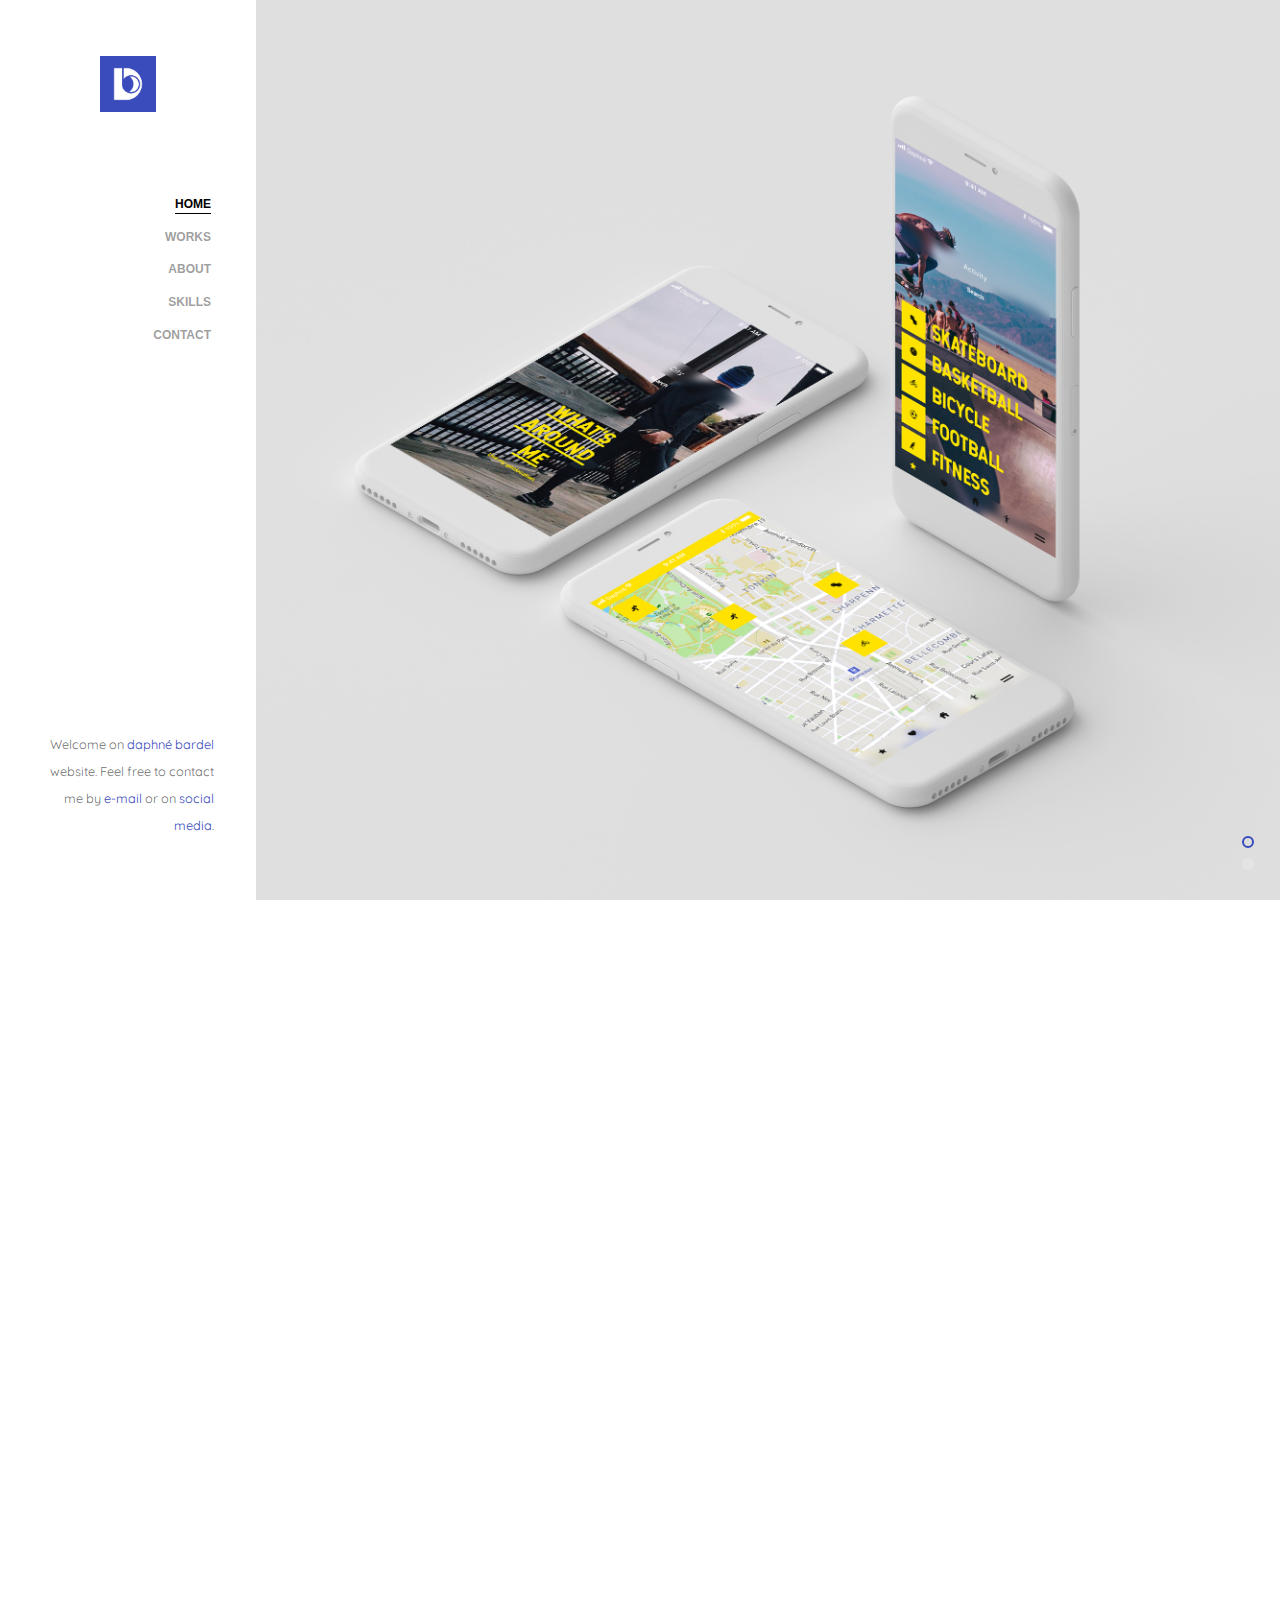
==== index.html @ 0da86b82 "daphne" ====
<!DOCTYPE HTML>
<html>
	<head>
	<meta charset="utf-8">
	<meta http-equiv="X-UA-Compatible" content="IE=edge">
	<title>Daphné - Home</title>
	<meta name="viewport" content="width=device-width, initial-scale=1">
	<meta name="description" content="" />
	<meta name="keywords" content="" />
	<meta name="author" content="" />

  <!-- Facebook and Twitter integration -->
	<meta property="og:title" content=""/>
	<meta property="og:image" content=""/>
	<meta property="og:url" content=""/>
	<meta property="og:site_name" content=""/>
	<meta property="og:description" content=""/>
	<meta name="twitter:title" content="" />
	<meta name="twitter:image" content="" />
	<meta name="twitter:url" content="" />
	<meta name="twitter:card" content="" />

	<!-- Place favicon.ico and apple-touch-icon.png in the root directory -->
	<link rel="shortcut icon" href="favicon.ico">

	<link href="https://fonts.googleapis.com/css?family=Quicksand:300,400,500,700" rel="stylesheet">
	
	<!-- Animate.css -->
	<link rel="stylesheet" href="css/animate.css">
	<!-- Icomoon Icon Fonts-->
	<link rel="stylesheet" href="css/icomoon.css">
	<!-- Bootstrap  -->
	<link rel="stylesheet" href="css/bootstrap.css">
	<!-- Flexslider  -->
	<link rel="stylesheet" href="css/flexslider.css">
	<!-- Theme style  -->
	<link rel="stylesheet" href="css/style.css">

	<!-- Modernizr JS -->
	<script src="js/modernizr-2.6.2.min.js"></script>
	<!-- FOR IE9 below -->
	<!--[if lt IE 9]>
	<script src="js/respond.min.js"></script>
	<![endif]-->

	</head>
	<body>
	<div id="colorlib-page">
		<a href="#" class="js-colorlib-nav-toggle colorlib-nav-toggle"><i></i></a>
		<aside id="colorlib-aside" role="complementary" class="border js-fullheight">
			<h1 id="colorlib-logo"><a href="index.html"><img src="images/logo-square-daphne-bardel.jpg" class="img-responsive" alt=" logo site daphne bardel"></a></h1>
			<nav id="colorlib-main-menu" role="navigation">
				<ul>
					<li class="colorlib-active"><a href="index.html">Home</a></li>
					<li><a href="works.html">Works</a></li>
					<li><a href="about.html">About</a></li>
					<li><a href="skills.html">Skills</a></li>
					<li><a href="contact.html">Contact</a></li>
				</ul>
			</nav>

			<div class="colorlib-footer">
				<p><small>Welcome on <a href="about.html">daphné bardel</a> website. Feel free to contact me by <a href="mailto:daphnebardel@outlook.com" target="_blank">e-mail</a> or on <a href="https://www.linkedin.com/in/daphn%C3%A9-bardel-70370b151/" target="_blank">social media</a>.</small></p>
				<ul>
					<!--
					<li><a href="#"><i class="icon-facebook2"></i></a></li>
					<li><a href="#"><i class="icon-twitter2"></i></a></li>
					<li><a href="#"><i class="icon-instagram"></i></a></li>
					behance? insta?
					-->
					<!-- 
					<li><a href="https://www.linkedin.com/in/daphn%C3%A9-bardel-70370b151/" target="_blank”"><i class="icon-linkedin2"></i></a></li>
					-->
				</ul>
			</div>

		</aside>

		<div id="colorlib-main">
			<aside id="colorlib-hero" class="js-fullheight">
				<div class="flexslider js-fullheight">
					<ul class="slides">
				   	<li style="background-image: url(images/mockup-mobile-app-1.jpg);">
				   		<div class="overlay"></div>
				   		<div class="container-fluid">
				   			<div class="row">
					   			<div class="col-md-8 col-md-offset-2 col-md-pull-2 js-fullheight slider-text">
					   				<div class="slider-text-inner">
					   					<div class="desc">
						   					<h1>Webdesign UI/UX</h1>
												<h2>School project : creation and design of a mobile application.</h2>
												<p><a class="btn btn-primary btn-learn" href="work-mobile-application-model.html">Learn More<i class="icon-arrow-right3"></i></a></p>
											</div>
					   				</div>
					   			</div>
					   		</div>
				   		</div>
				   	</li>
				   	<li style="background-image: url(images/background-image-project.jpg);">
				   		<div class="overlay"></div>
				   		<div class="container-fluid">
				   			<div class="row">
					   			<div class="col-md-8 col-md-offset-2 col-md-pull-2 js-fullheight slider-text">
					   				<div class="slider-text-inner">
					   					<div class="desc">
						   					<h1>Project Management</h1>
						   					<h2>Strategic thinking and event organisation for Fretly during the lauch of its service and for the participation at a trade fair.</h2>
												<p><a class="btn btn-primary btn-learn" href="work-fretly.html">Learn More<i class="icon-arrow-right3"></i></a></p>
											</div>
					   				</div>
					   			</div>
					   		</div>
				   		</div>
				   	</li>
				   	<!--
				   	<li style="background-image: url(images/img_bg_3.jpg);">
				   		<div class="overlay"></div>
				   		<div class="container-fluid">
				   			<div class="row">
					   			<div class="col-md-8 col-md-offset-2 col-md-pull-2 js-fullheight slider-text">
					   				<div class="slider-text-inner">
					   					<div class="desc">
						   					<h1>Design &amp; develop functional sites</h1>
												<h2>100% html5 bootstrap templates Made by <a href="https://colorlib.com/" target="_blank">colorlib.com</a></h2>
												<p><a class="btn btn-primary btn-learn">Learn More<i class="icon-arrow-right3"></i></a></p>
											</div>
					   				</div>
					   			</div>
					   		</div>
				   		</div>
				   	</li>
				   	--> 
				  	</ul>
			  	</div>
			</aside>

			<div class="colorlib-about">
				<div class="container-fluid">
					<div class="row">
						<div class="col-md-6">
							<div class="about-img animate-box" data-animate-effect="fadeInLeft" style="background-image: url(images/daphne-bardel-profile.JPEG);">
								<div class="about-img-2 animate-box" data-animate-effect="fadeInRight" style="background-image: url(images/daphne-bardel-profile.JPEG);"></div>
							</div>
						</div>
						<div class="col-md-6 animate-box" data-animate-effect="fadeInLeft">
							<div class="about-desc">
								<span class="heading-meta">Me, Myself &amp; I</span>
								<h3>I'm Daphné BARDEL, 21 yo</h3>
								<p>Born in Annecy, I studied communication in Lyon for three years. Then, I came up to Paris, and got a master's degree in event management and public relations. <!--I'm looking for a company to complete my training within a work/study training program and, eventually, continue full time.-->Now, I intend to specialize within a final master's degree in <strong>music marketing and artistic production</strong>. I would like to join a team, to develop creative and engaging projects, <strong>on a work/study training program</strong>.</p>
							</div>
							<div class="fancy-collapse-panel">
								<div class="panel-group" id="accordion" role="tablist" aria-multiselectable="true">
									<div class="panel panel-default">
									    <div class="panel-heading" role="tab" id="headingOne">
									        <h4 class="panel-title">
									            <a data-toggle="collapse" data-parent="#accordion" href="#collapseOne" aria-expanded="true" aria-controls="collapseOne">What am I doing ?
									            </a>
									        </h4>
									    </div>
									    <div id="collapseOne" class="panel-collapse collapse in" role="tabpanel" aria-labelledby="headingOne">
									         <div class="panel-body">
									         		<p>I'm doing an internship at a public relations agency, named Weber Shandwick.
									         		Also looking for a company to start a work/study program in Paris next october. Feel free to contact me.</p>
									        </div>
									    </div>
									</div>
									<div class="panel panel-default">
									    <div class="panel-heading" role="tab" id="headingTwo">
									        <h4 class="panel-title">
									            <a class="collapsed" data-toggle="collapse" data-parent="#accordion" href="#collapseTwo" aria-expanded="false" aria-controls="collapseTwo">Hobbies
									            </a>
									        </h4>
									    </div>
									    <div id="collapseTwo" class="panel-collapse collapse" role="tabpanel" aria-labelledby="headingTwo">
									        <div class="panel-body">
									            <ul>
														<li>I've been practicing hip hop for 7 years in various institute. Mixing sport and art, dance is an universal way to spread energy, emotions and ideas.</li>
														<!--<li> I like video production and spend a lot of time watching movies, series, advertisements, cartoons, rap videos and dance videos.</li>-->
														<li> I'm interrested in art, in every ways. Exhibitions, literature, events: I need to diversify my sources of inspirations in order to keep my mind active.</li>
													</ul>	
									         </div>
									    </div>
									</div>
									<div class="panel panel-default">
									    <div class="panel-heading" role="tab" id="headingThree">
									        <h4 class="panel-title">
									            <a class="collapsed" data-toggle="collapse" data-parent="#accordion" href="#collapseThree" aria-expanded="false" aria-controls="collapseThree">Lifestyle
									            </a>
									        </h4>
									    </div>
									    <div id="collapseThree" class="panel-collapse collapse" role="tabpanel" aria-labelledby="headingThree">
									        <div class="panel-body">
									            <p>I care about environmental issues. Convinced that little acts have big impact: I buy local food, use public transport, avoid wasting, and simply throw waste into green and yellow bins.<br> I try to follow news from Greenpeace and other media about climate change, nature and environment.</p>
												<!-- 2 colones de texte
									            <div class="row">
										      		<div class="col-md-6">
										      			<p> I like video editing and spend a lot of time watching movies, series, advertisements, cartoons, rap videos and dance videos.</p>
										      		</div>
										      		<div class="col-md-6">
										      			<p>Actually, I've been practicing hip hop for 7 years in various institute. Mixing sport and art, dance is an universal way to spread energy, emotions and ideas.</p>
										      		</div>
										      	</div>
												-->
									        </div>
									    </div>
									</div>
								</div>
							</div>
						</div>
					</div>
				</div>
			</div>
			
			<div class="colorlib-services">
				<div class="container-fluid">
					<div class="row">
						<div class="col-md-6 col-md-offset-3 col-md-pull-3">
							<span class="heading-meta">What I do</span>
							<h2 class="colorlib-heading animate-box" data-animate-effect="fadeInLeft">Main skills &amp; favorite software</h2>
						</div>
					</div>
					<div class="row">
						<div class="col-md-6">
							<div class="colorlib-feature animate-box" data-animate-effect="fadeInLeft">
								<div class="colorlib-icon">
									<i class="icon-input-checked"></i>
								</div>
								<div class="colorlib-text">
									<h3>Project management</h3>
									<p>Scheduling, budget management, monitoring of the production. Helped by Excel, Microsoft Teams, and Slack.</p>
								</div>
							</div>

							<div class="colorlib-feature animate-box" data-animate-effect="fadeInLeft">
								<div class="colorlib-icon">
									<i class="icon-lightbulb"></i>
								</div>
								<div class="colorlib-text">
									<h3>Creative Strategy</h3>
									<p>Context analysis, benchmarking and thinking to define the main idea or the narrative arc in a project.</p>
								</div>
							</div>

							<div class="colorlib-feature animate-box" data-animate-effect="fadeInLeft">
								<div class="colorlib-icon">
									<i class="icon-code-outline"></i>
								</div>
								<div class="colorlib-text">
									<h3>Web Development</h3>
									<p>Knowledge of HTML, CSS and basic concepts of JavaScript.</p>
								</div>
							</div>
						</div>
						<div class="col-md-6">

							<div class="colorlib-feature animate-box" data-animate-effect="fadeInLeft">
								<div class="colorlib-icon">
									<i class="icon-thumbs-up"></i>
								</div>
								<div class="colorlib-text">
									<h3>Social Media</h3>
									<p>I'm fully comfortable on social media like Youtube, Facebook, Instagram, LinkedIn, Snapchat, Twitter, Pinterest, Behance etc.</p>
								</div>
							</div>

							<div class="colorlib-feature animate-box" data-animate-effect="fadeInLeft">
								<div class="colorlib-icon">
									<i class="icon-video-outline"></i>
								</div>
								<div class="colorlib-text">
									<h3>Video</h3>
									<p>Video editing and motion design on After Effects, Premiere Pro and iMovie.</p>
								</div>
							</div>

							<div class="colorlib-feature animate-box" data-animate-effect="fadeInLeft">
								<div class="colorlib-icon">
									<i class="icon-pen"></i>
								</div>
								<div class="colorlib-text">
									<h3>Copywriting</h3>
									<p>Baseline, catchphrase, blog posts and social media posts. Using keywords and other seo things.</p>
								</div>
							</div>
						</div>
					</div>
				</div>
			</div>

			<div class="colorlib-work">
				<div class="container-fluid">
					<div class="row">
						<div class="col-md-6 col-md-offset-3 col-md-pull-3">
							<span class="heading-meta">Portfolio</span>
							<h2 class="colorlib-heading animate-box" data-animate-effect="fadeInLeft">Recent Work</h2>
						</div>
					</div>
					<div class="row">
						<div class="col-md-6 animate-box" data-animate-effect="fadeInLeft">
							<div class="project" style="background-image: url(images/mockup-mobile-app-1.jpg);">
								<div class="desc">
									<div class="con">
										<h3><a href="work-mobile-application-model.html">School project : graphic model for mobile application</a></h3>
										<span>Webdesign UI/UX</span>
										<!-- 
										<p class="icon">
											<span><a href="#"><i class="icon-share3"></i></a></span>
											<span><a href="#"><i class="icon-eye"></i> 100</a></span>
											<span><a href="#"><i class="icon-heart"></i> 49</a></span>
										</p>
										-->
									</div>
								</div>
							</div>
						</div>
						<div class="col-md-6 animate-box" data-animate-effect="fadeInLeft">
							<div class="project" style="background-image: url(images/studio-sims-logo.png);">
								<div class="desc">
									<div class="con">
										<h3><a href="work-studio-sims.html">Logo creation for Studio Sims</a></h3>
										<span>Logo, Branding</span>
									</div>
								</div>
							</div>
						</div>
					</div>
				</div>
			</div>
			<!--
			<div class="colorlib-blog">
				<div class="container-fluid">
					<div class="row">
						<div class="col-md-6 col-md-offset-3 col-md-pull-3">
							<span class="heading-meta">Read</span>
							<h2 class="colorlib-heading animate-box" data-animate-effect="fadeInLeft">Recent Blog</h2>
						</div>
					</div>
					<div class="row">
						<div class="col-md-4 col-sm-6 animate-box" data-animate-effect="fadeInLeft">
							<div class="blog-entry">
								<a href="blog.html" class="blog-img"><img src="images/img-1.jpg" class="img-responsive" alt="HTML5 Bootstrap Template by colorlib.com"></a>
								<div class="desc">
									<span><small>Feb 07, 2018 </small> | <small> Web Design </small> | <small> <i class="icon-bubble3"></i> 4</small></span>
									<h3><a href="blog.html">18 Awesome sites</a></h3>
									<p>Separated they live in Bookmarksgrove right at the coast of the Semantics, a large language ocean.</p>
									<a href="blog.html" class="lead">Read More <i class="icon-arrow-right3"></i></a>
								</div>
							</div>
						</div>
						<div class="col-md-4 col-sm-6 animate-box" data-animate-effect="fadeInLeft">
							<div class="blog-entry">
								<a href="blog.html" class="blog-img"><img src="images/img-2.jpg" class="img-responsive" alt="HTML5 Bootstrap Template by colorlib.com"></a>
								<div class="desc">
									<span><small>Feb 07, 2018 </small> | <small> Web Design </small> | <small> <i class="icon-bubble3"></i> 4</small></span>
									<h3><a href="blog.html">Wordpress for a Beginner</a></h3>
									<p>Separated they live in Bookmarksgrove right at the coast of the Semantics, a large language ocean.</p>
									<a href="blog.html" class="lead">Read More <i class="icon-arrow-right3"></i></a>
								</div>
							</div>
						</div>
						<div class="col-md-4 col-sm-6 animate-box" data-animate-effect="fadeInLeft">
							<div class="blog-entry">
								<a href="blog.html" class="blog-img"><img src="images/img-3.jpg" class="img-responsive" alt="HTML5 Bootstrap Template by colorlib.com"></a>
								<div class="desc">
									<span><small>Feb 07, 2018 </small> | <small> Inspiration </small> | <small> <i class="icon-bubble3"></i> 4</small></span>
									<h3><a href="blog.html">Make website from scratch</a></h3>
									<p>Separated they live in Bookmarksgrove right at the coast of the Semantics, a large language ocean.</p>
									<a href="blog.html" class="lead">Read More <i class="icon-arrow-right3"></i></a>
								</div>
							</div>
						</div>
					</div>
				</div>
			</div>

			<div id="get-in-touch" class="colorlib-bg-color">
				<div class="colorlib-narrow-content">
					<div class="row">
						<div class="col-md-6 animate-box" data-animate-effect="fadeInLeft">
							<h2>Get in Touch!</h2>
						</div>
					</div>
					<div class="row">
						<div class="col-md-6 col-md-offset-3 col-md-pull-3 animate-box" data-animate-effect="fadeInLeft">
							<p class="colorlib-lead">Separated they live in Bookmarksgrove right at the coast of the Semantics, a large language ocean.</p>
							<p><a href="#" class="btn btn-primary btn-learn">Contact me!</a></p>
						</div>
						
					</div>
				</div>
			</div>
			-->
		</div>
	</div>

	<!-- jQuery -->
	<script src="js/jquery.min.js"></script>
	<!-- jQuery Easing -->
	<script src="js/jquery.easing.1.3.js"></script>
	<!-- Bootstrap -->
	<script src="js/bootstrap.min.js"></script>
	<!-- Waypoints -->
	<script src="js/jquery.waypoints.min.js"></script>
	<!-- Flexslider -->
	<script src="js/jquery.flexslider-min.js"></script>
	<!-- Sticky Kit -->
	<script src="js/sticky-kit.min.js"></script>
	
	
	<!-- MAIN JS -->
	<script src="js/main.js"></script>

	</body>
</html>
---- css/icomoon.css ----
@font-face {
  font-family: 'icomoon';
  src:  url('fonts/icomoon.eot?6py85u');
  src:  url('fonts/icomoon.eot?6py85u#iefix') format('embedded-opentype'),
    url('fonts/icomoon.ttf?6py85u') format('truetype'),
    url('fonts/icomoon.woff?6py85u') format('woff'),
    url('fonts/icomoon.svg?6py85u#icomoon') format('svg');
  font-weight: normal;
  font-style: normal;
}

[class^="icon-"], [class*=" icon-"] {
  /* use !important to prevent issues with browser extensions that change fonts */
  font-family: 'icomoon' !important;
  speak: none;
  font-style: normal;
  font-weight: normal;
  font-variant: normal;
  text-transform: none;
  line-height: 1;

  /* Better Font Rendering =========== */
  -webkit-font-smoothing: antialiased;
  -moz-osx-font-smoothing: grayscale;
}

.icon-times:before {
  content: "\e930";
}
.icon-tick:before {
  content: "\e931";
}
.icon-plus:before {
  content: "\e932";
}
.icon-minus:before {
  content: "\e933";
}
.icon-equals:before {
  content: "\e934";
}
.icon-divide:before {
  content: "\e935";
}
.icon-chevron-right:before {
  content: "\e936";
}
.icon-chevron-left:before {
  content: "\e937";
}
.icon-arrow-right-thick:before {
  content: "\e938";
}
.icon-arrow-left-thick:before {
  content: "\e939";
}
.icon-th-small:before {
  content: "\e93a";
}
.icon-th-menu:before {
  content: "\e93b";
}
.icon-th-list:before {
  content: "\e93c";
}
.icon-th-large:before {
  content: "\e93d";
}
.icon-home:before {
  content: "\e93e";
}
.icon-arrow-forward:before {
  content: "\e93f";
}
.icon-arrow-back:before {
  content: "\e940";
}
.icon-rss:before {
  content: "\e941";
}
.icon-location:before {
  content: "\e942";
}
.icon-link:before {
  content: "\e943";
}
.icon-image:before {
  content: "\e944";
}
.icon-arrow-up-thick:before {
  content: "\e945";
}
.icon-arrow-down-thick:before {
  content: "\e946";
}
.icon-starburst:before {
  content: "\e947";
}
.icon-starburst-outline:before {
  content: "\e948";
}
.icon-star3:before {
  content: "\e949";
}
.icon-flow-children:before {
  content: "\e94a";
}
.icon-export:before {
  content: "\e94b";
}
.icon-delete2:before {
  content: "\e94c";
}
.icon-delete-outline:before {
  content: "\e94d";
}
.icon-cloud-storage:before {
  content: "\e94e";
}
.icon-wi-fi:before {
  content: "\e94f";
}
.icon-heart:before {
  content: "\e950";
}
.icon-flash:before {
  content: "\e951";
}
.icon-cancel:before {
  content: "\e952";
}
.icon-backspace:before {
  content: "\e953";
}
.icon-attachment:before {
  content: "\e954";
}
.icon-arrow-move:before {
  content: "\e955";
}
.icon-warning:before {
  content: "\e956";
}
.icon-user:before {
  content: "\e957";
}
.icon-radar:before {
  content: "\e958";
}
.icon-lock-open:before {
  content: "\e959";
}
.icon-lock-closed:before {
  content: "\e95a";
}
.icon-location-arrow:before {
  content: "\e95b";
}
.icon-info:before {
  content: "\e95c";
}
.icon-user-delete:before {
  content: "\e95d";
}
.icon-user-add:before {
  content: "\e95e";
}
.icon-media-pause:before {
  content: "\e95f";
}
.icon-group:before {
  content: "\e960";
}
.icon-chart-pie:before {
  content: "\e961";
}
.icon-chart-line:before {
  content: "\e962";
}
.icon-chart-bar:before {
  content: "\e963";
}
.icon-chart-area:before {
  content: "\e964";
}
.icon-video:before {
  content: "\e965";
}
.icon-point-of-interest:before {
  content: "\e966";
}
.icon-infinity:before {
  content: "\e967";
}
.icon-globe:before {
  content: "\e968";
}
.icon-eye:before {
  content: "\e969";
}
.icon-cog:before {
  content: "\e96a";
}
.icon-camera:before {
  content: "\e96b";
}
.icon-upload:before {
  content: "\e96c";
}
.icon-scissors:before {
  content: "\e96d";
}
.icon-refresh:before {
  content: "\e96e";
}
.icon-pin:before {
  content: "\e96f";
}
.icon-key:before {
  content: "\e970";
}
.icon-info-large:before {
  content: "\e971";
}
.icon-eject:before {
  content: "\e972";
}
.icon-download:before {
  content: "\e973";
}
.icon-zoom:before {
  content: "\e974";
}
.icon-zoom-out:before {
  content: "\e975";
}
.icon-zoom-in:before {
  content: "\e976";
}
.icon-sort-numerically:before {
  content: "\e977";
}
.icon-sort-alphabetically:before {
  content: "\e978";
}
.icon-input-checked:before {
  content: "\e979";
}
.icon-calender:before {
  content: "\e97a";
}
.icon-world2:before {
  content: "\e97b";
}
.icon-notes:before {
  content: "\e97c";
}
.icon-code:before {
  content: "\e97d";
}
.icon-arrow-sync:before {
  content: "\e97e";
}
.icon-arrow-shuffle:before {
  content: "\e97f";
}
.icon-arrow-repeat:before {
  content: "\e980";
}
.icon-arrow-minimise:before {
  content: "\e981";
}
.icon-arrow-maximise:before {
  content: "\e982";
}
.icon-arrow-loop:before {
  content: "\e983";
}
.icon-anchor:before {
  content: "\e984";
}
.icon-spanner:before {
  content: "\e985";
}
.icon-puzzle:before {
  content: "\e986";
}
.icon-power:before {
  content: "\e987";
}
.icon-plane:before {
  content: "\e988";
}
.icon-pi:before {
  content: "\e989";
}
.icon-phone:before {
  content: "\e98a";
}
.icon-microphone2:before {
  content: "\e98b";
}
.icon-media-rewind:before {
  content: "\e98c";
}
.icon-flag:before {
  content: "\e98d";
}
.icon-adjust-brightness:before {
  content: "\e98e";
}
.icon-waves:before {
  content: "\e98f";
}
.icon-social-twitter:before {
  content: "\e990";
}
.icon-social-facebook:before {
  content: "\e991";
}
.icon-social-dribbble:before {
  content: "\e992";
}
.icon-media-stop:before {
  content: "\e993";
}
.icon-media-record:before {
  content: "\e994";
}
.icon-media-play:before {
  content: "\e995";
}
.icon-media-fast-forward:before {
  content: "\e996";
}
.icon-media-eject:before {
  content: "\e997";
}
.icon-social-vimeo:before {
  content: "\e998";
}
.icon-social-tumbler:before {
  content: "\e999";
}
.icon-social-skype:before {
  content: "\e99a";
}
.icon-social-pinterest:before {
  content: "\e99b";
}
.icon-social-linkedin:before {
  content: "\e99c";
}
.icon-social-last-fm:before {
  content: "\e99d";
}
.icon-social-github:before {
  content: "\e99e";
}
.icon-social-flickr:before {
  content: "\e99f";
}
.icon-at:before {
  content: "\e9a0";
}
.icon-times-outline:before {
  content: "\e9a1";
}
.icon-plus-outline:before {
  content: "\e9a2";
}
.icon-minus-outline:before {
  content: "\e9a3";
}
.icon-tick-outline:before {
  content: "\e9a4";
}
.icon-th-large-outline:before {
  content: "\e9a5";
}
.icon-equals-outline:before {
  content: "\e9a6";
}
.icon-divide-outline:before {
  content: "\e9a7";
}
.icon-chevron-right-outline:before {
  content: "\e9a8";
}
.icon-chevron-left-outline:before {
  content: "\e9a9";
}
.icon-arrow-right-outline:before {
  content: "\e9aa";
}
.icon-arrow-left-outline:before {
  content: "\e9ab";
}
.icon-th-small-outline:before {
  content: "\e9ac";
}
.icon-th-menu-outline:before {
  content: "\e9ad";
}
.icon-th-list-outline:before {
  content: "\e9ae";
}
.icon-news2:before {
  content: "\e9b1";
}
.icon-home-outline:before {
  content: "\e9b2";
}
.icon-arrow-up-outline:before {
  content: "\e9b3";
}
.icon-arrow-forward-outline:before {
  content: "\e9b4";
}
.icon-arrow-down-outline:before {
  content: "\e9b5";
}
.icon-arrow-back-outline:before {
  content: "\e9b6";
}
.icon-trash3:before {
  content: "\e9b7";
}
.icon-rss-outline:before {
  content: "\e9b8";
}
.icon-message:before {
  content: "\e9b9";
}
.icon-location-outline:before {
  content: "\e9ba";
}
.icon-link-outline:before {
  content: "\e9bb";
}
.icon-image-outline:before {
  content: "\e9bc";
}
.icon-export-outline:before {
  content: "\e9bd";
}
.icon-cross:before {
  content: "\e9be";
}
.icon-wi-fi-outline:before {
  content: "\e9bf";
}
.icon-star-outline:before {
  content: "\e9c0";
}
.icon-media-pause-outline:before {
  content: "\e9c1";
}
.icon-mail:before {
  content: "\e9c2";
}
.icon-heart-outline:before {
  content: "\e9c3";
}
.icon-flash-outline:before {
  content: "\e9c4";
}
.icon-cancel-outline:before {
  content: "\e9c5";
}
.icon-beaker:before {
  content: "\e9c6";
}
.icon-arrow-move-outline:before {
  content: "\e9c7";
}
.icon-watch2:before {
  content: "\e9c8";
}
.icon-warning-outline:before {
  content: "\e9c9";
}
.icon-time:before {
  content: "\e9ca";
}
.icon-radar-outline:before {
  content: "\e9cb";
}
.icon-lock-open-outline:before {
  content: "\e9cc";
}
.icon-location-arrow-outline:before {
  content: "\e9cd";
}
.icon-info-outline:before {
  content: "\e9ce";
}
.icon-backspace-outline:before {
  content: "\e9cf";
}
.icon-attachment-outline:before {
  content: "\e9d0";
}
.icon-user-outline:before {
  content: "\e9d1";
}
.icon-user-delete-outline:before {
  content: "\e9d2";
}
.icon-user-add-outline:before {
  content: "\e9d3";
}
.icon-lock-closed-outline:before {
  content: "\e9d4";
}
.icon-group-outline:before {
  content: "\e9d5";
}
.icon-chart-pie-outline:before {
  content: "\e9d6";
}
.icon-chart-line-outline:before {
  content: "\e9d7";
}
.icon-chart-bar-outline:before {
  content: "\e9d8";
}
.icon-chart-area-outline:before {
  content: "\e9d9";
}
.icon-video-outline:before {
  content: "\e9da";
}
.icon-point-of-interest-outline:before {
  content: "\e9db";
}
.icon-map:before {
  content: "\e9dc";
}
.icon-key-outline:before {
  content: "\e9dd";
}
.icon-infinity-outline:before {
  content: "\e9de";
}
.icon-globe-outline:before {
  content: "\e9df";
}
.icon-eye-outline:before {
  content: "\e9e0";
}
.icon-cog-outline:before {
  content: "\e9e1";
}
.icon-camera-outline:before {
  content: "\e9e2";
}
.icon-upload-outline:before {
  content: "\e9e3";
}
.icon-support:before {
  content: "\e9e4";
}
.icon-scissors-outline:before {
  content: "\e9e5";
}
.icon-refresh-outline:before {
  content: "\e9e6";
}
.icon-info-large-outline:before {
  content: "\e9e7";
}
.icon-eject-outline:before {
  content: "\e9e8";
}
.icon-download-outline:before {
  content: "\e9e9";
}
.icon-battery-mid:before {
  content: "\e9ea";
}
.icon-battery-low:before {
  content: "\e9eb";
}
.icon-battery-high:before {
  content: "\e9ec";
}
.icon-zoom-outline:before {
  content: "\e9ed";
}
.icon-zoom-out-outline:before {
  content: "\e9ee";
}
.icon-zoom-in-outline:before {
  content: "\e9ef";
}
.icon-tag3:before {
  content: "\e9f0";
}
.icon-tabs-outline:before {
  content: "\e9f1";
}
.icon-pin-outline:before {
  content: "\e9f2";
}
.icon-message-typing:before {
  content: "\e9f3";
}
.icon-directions:before {
  content: "\e9f4";
}
.icon-battery-full:before {
  content: "\e9f5";
}
.icon-battery-charge:before {
  content: "\e9f6";
}
.icon-pipette:before {
  content: "\e9f7";
}
.icon-pencil:before {
  content: "\e9f8";
}
.icon-folder:before {
  content: "\e9f9";
}
.icon-folder-delete:before {
  content: "\e9fa";
}
.icon-folder-add:before {
  content: "\e9fb";
}
.icon-edit:before {
  content: "\e9fc";
}
.icon-document:before {
  content: "\e9fd";
}
.icon-document-delete:before {
  content: "\e9fe";
}
.icon-document-add:before {
  content: "\e9ff";
}
.icon-brush:before {
  content: "\ea00";
}
.icon-thumbs-up:before {
  content: "\ea01";
}
.icon-thumbs-down:before {
  content: "\ea02";
}
.icon-pen:before {
  content: "\ea03";
}
.icon-sort-numerically-outline:before {
  content: "\ea04";
}
.icon-sort-alphabetically-outline:before {
  content: "\ea05";
}
.icon-social-last-fm-circular:before {
  content: "\ea06";
}
.icon-social-github-circular:before {
  content: "\ea07";
}
.icon-compass:before {
  content: "\ea08";
}
.icon-bookmark:before {
  content: "\ea09";
}
.icon-input-checked-outline:before {
  content: "\ea0a";
}
.icon-code-outline:before {
  content: "\ea0b";
}
.icon-calender-outline:before {
  content: "\ea0c";
}
.icon-business-card:before {
  content: "\ea0d";
}
.icon-arrow-up:before {
  content: "\ea0e";
}
.icon-arrow-sync-outline:before {
  content: "\ea0f";
}
.icon-arrow-right:before {
  content: "\ea10";
}
.icon-arrow-repeat-outline:before {
  content: "\ea11";
}
.icon-arrow-loop-outline:before {
  content: "\ea12";
}
.icon-arrow-left:before {
  content: "\ea13";
}
.icon-flow-switch:before {
  content: "\ea14";
}
.icon-flow-parallel:before {
  content: "\ea15";
}
.icon-flow-merge:before {
  content: "\ea16";
}
.icon-document-text:before {
  content: "\ea17";
}
.icon-clipboard:before {
  content: "\ea18";
}
.icon-calculator:before {
  content: "\ea19";
}
.icon-arrow-minimise-outline:before {
  content: "\ea1a";
}
.icon-arrow-maximise-outline:before {
  content: "\ea1b";
}
.icon-arrow-down:before {
  content: "\ea1c";
}
.icon-gift:before {
  content: "\ea1d";
}
.icon-film:before {
  content: "\ea1e";
}
.icon-database:before {
  content: "\ea1f";
}
.icon-bell:before {
  content: "\ea20";
}
.icon-anchor-outline:before {
  content: "\ea21";
}
.icon-adjust-contrast:before {
  content: "\ea22";
}
.icon-world-outline:before {
  content: "\ea23";
}
.icon-shopping-bag:before {
  content: "\ea24";
}
.icon-power-outline:before {
  content: "\ea25";
}
.icon-notes-outline:before {
  content: "\ea26";
}
.icon-device-tablet:before {
  content: "\ea27";
}
.icon-device-phone:before {
  content: "\ea28";
}
.icon-device-laptop:before {
  content: "\ea29";
}
.icon-device-desktop:before {
  content: "\ea2a";
}
.icon-briefcase:before {
  content: "\ea2b";
}
.icon-stopwatch:before {
  content: "\ea2c";
}
.icon-spanner-outline:before {
  content: "\ea2d";
}
.icon-puzzle-outline:before {
  content: "\ea2e";
}
.icon-printer:before {
  content: "\ea2f";
}
.icon-pi-outline:before {
  content: "\ea30";
}
.icon-lightbulb:before {
  content: "\ea31";
}
.icon-flag-outline:before {
  content: "\ea32";
}
.icon-contacts:before {
  content: "\ea33";
}
.icon-archive2:before {
  content: "\ea34";
}
.icon-weather-stormy:before {
  content: "\ea35";
}
.icon-weather-shower:before {
  content: "\ea36";
}
.icon-weather-partly-sunny:before {
  content: "\ea37";
}
.icon-weather-downpour:before {
  content: "\ea38";
}
.icon-weather-cloudy:before {
  content: "\ea39";
}
.icon-plane-outline:before {
  content: "\ea3a";
}
.icon-phone-outline:before {
  content: "\ea3b";
}
.icon-microphone-outline:before {
  content: "\ea3c";
}
.icon-weather-windy:before {
  content: "\ea3d";
}
.icon-weather-windy-cloudy:before {
  content: "\ea3e";
}
.icon-weather-sunny:before {
  content: "\ea3f";
}
.icon-weather-snow:before {
  content: "\ea40";
}
.icon-weather-night:before {
  content: "\ea41";
}
.icon-media-stop-outline:before {
  content: "\ea42";
}
.icon-media-rewind-outline:before {
  content: "\ea43";
}
.icon-media-record-outline:before {
  content: "\ea44";
}
.icon-media-play-outline:before {
  content: "\ea45";
}
.icon-media-fast-forward-outline:before {
  content: "\ea46";
}
.icon-media-eject-outline:before {
  content: "\ea47";
}
.icon-wine:before {
  content: "\ea48";
}
.icon-waves-outline:before {
  content: "\ea49";
}
.icon-ticket:before {
  content: "\ea4a";
}
.icon-tags:before {
  content: "\ea4b";
}
.icon-plug:before {
  content: "\ea4c";
}
.icon-headphones:before {
  content: "\ea4d";
}
.icon-credit-card:before {
  content: "\ea4e";
}
.icon-coffee:before {
  content: "\ea4f";
}
.icon-book:before {
  content: "\ea50";
}
.icon-beer:before {
  content: "\ea51";
}
.icon-volume2:before {
  content: "\ea52";
}
.icon-volume-up:before {
  content: "\ea53";
}
.icon-volume-mute:before {
  content: "\ea54";
}
.icon-volume-down:before {
  content: "\ea55";
}
.icon-social-vimeo-circular:before {
  content: "\ea56";
}
.icon-social-twitter-circular:before {
  content: "\ea57";
}
.icon-social-pinterest-circular:before {
  content: "\ea58";
}
.icon-social-linkedin-circular:before {
  content: "\ea59";
}
.icon-social-facebook-circular:before {
  content: "\ea5a";
}
.icon-social-dribbble-circular:before {
  content: "\ea5b";
}
.icon-tree:before {
  content: "\ea5c";
}
.icon-thermometer2:before {
  content: "\ea5d";
}
.icon-social-tumbler-circular:before {
  content: "\ea5e";
}
.icon-social-skype-outline:before {
  content: "\ea5f";
}
.icon-social-flickr-circular:before {
  content: "\ea60";
}
.icon-social-at-circular:before {
  content: "\ea61";
}
.icon-shopping-cart:before {
  content: "\ea62";
}
.icon-messages:before {
  content: "\ea63";
}
.icon-leaf:before {
  content: "\ea64";
}
.icon-feather:before {
  content: "\ea65";
}
.icon-eye2:before {
  content: "\e064";
}
.icon-paper-clip:before {
  content: "\e065";
}
.icon-mail5:before {
  content: "\e066";
}
.icon-toggle:before {
  content: "\e067";
}
.icon-layout:before {
  content: "\e068";
}
.icon-link2:before {
  content: "\e069";
}
.icon-bell2:before {
  content: "\e06a";
}
.icon-lock3:before {
  content: "\e06b";
}
.icon-unlock:before {
  content: "\e06c";
}
.icon-ribbon2:before {
  content: "\e06d";
}
.icon-image2:before {
  content: "\e06e";
}
.icon-signal:before {
  content: "\e06f";
}
.icon-target3:before {
  content: "\e070";
}
.icon-clipboard3:before {
  content: "\e071";
}
.icon-clock3:before {
  content: "\e072";
}
.icon-watch:before {
  content: "\e073";
}
.icon-air-play:before {
  content: "\e074";
}
.icon-camera3:before {
  content: "\e075";
}
.icon-video2:before {
  content: "\e076";
}
.icon-disc:before {
  content: "\e077";
}
.icon-printer3:before {
  content: "\e078";
}
.icon-monitor:before {
  content: "\e079";
}
.icon-server:before {
  content: "\e07a";
}
.icon-cog2:before {
  content: "\e07b";
}
.icon-heart3:before {
  content: "\e07c";
}
.icon-paragraph:before {
  content: "\e07d";
}
.icon-align-justify:before {
  content: "\e07e";
}
.icon-align-left:before {
  content: "\e07f";
}
.icon-align-center:before {
  content: "\e080";
}
.icon-align-right:before {
  content: "\e081";
}
.icon-book2:before {
  content: "\e082";
}
.icon-layers2:before {
  content: "\e083";
}
.icon-stack2:before {
  content: "\e084";
}
.icon-stack-2:before {
  content: "\e085";
}
.icon-paper:before {
  content: "\e086";
}
.icon-paper-stack:before {
  content: "\e087";
}
.icon-search3:before {
  content: "\e088";
}
.icon-zoom-in2:before {
  content: "\e089";
}
.icon-zoom-out2:before {
  content: "\e08a";
}
.icon-reply2:before {
  content: "\e08b";
}
.icon-circle-plus:before {
  content: "\e08c";
}
.icon-circle-minus:before {
  content: "\e08d";
}
.icon-circle-check:before {
  content: "\e08e";
}
.icon-circle-cross:before {
  content: "\e08f";
}
.icon-square-plus:before {
  content: "\e090";
}
.icon-square-minus:before {
  content: "\e091";
}
.icon-square-check:before {
  content: "\e092";
}
.icon-square-cross:before {
  content: "\e093";
}
.icon-microphone:before {
  content: "\e094";
}
.icon-record:before {
  content: "\e095";
}
.icon-skip-back:before {
  content: "\e096";
}
.icon-rewind:before {
  content: "\e097";
}
.icon-play4:before {
  content: "\e098";
}
.icon-pause3:before {
  content: "\e099";
}
.icon-stop3:before {
  content: "\e09a";
}
.icon-fast-forward:before {
  content: "\e09b";
}
.icon-skip-forward:before {
  content: "\e09c";
}
.icon-shuffle2:before {
  content: "\e09d";
}
.icon-repeat:before {
  content: "\e09e";
}
.icon-folder2:before {
  content: "\e09f";
}
.icon-umbrella:before {
  content: "\e0a0";
}
.icon-moon:before {
  content: "\e0a1";
}
.icon-thermometer:before {
  content: "\e0a2";
}
.icon-drop:before {
  content: "\e0a3";
}
.icon-sun2:before {
  content: "\e0a4";
}
.icon-cloud3:before {
  content: "\e0a5";
}
.icon-cloud-upload2:before {
  content: "\e0a6";
}
.icon-cloud-download2:before {
  content: "\e0a7";
}
.icon-upload4:before {
  content: "\e0a8";
}
.icon-download4:before {
  content: "\e0a9";
}
.icon-location3:before {
  content: "\e0aa";
}
.icon-location-2:before {
  content: "\e0ab";
}
.icon-map3:before {
  content: "\e0ac";
}
.icon-battery:before {
  content: "\e0ad";
}
.icon-head:before {
  content: "\e0ae";
}
.icon-briefcase3:before {
  content: "\e0af";
}
.icon-speech-bubble:before {
  content: "\e0b0";
}
.icon-anchor2:before {
  content: "\e0b1";
}
.icon-globe2:before {
  content: "\e0b2";
}
.icon-box:before {
  content: "\e0b3";
}
.icon-reload:before {
  content: "\e0b4";
}
.icon-share3:before {
  content: "\e0b5";
}
.icon-marquee:before {
  content: "\e0b6";
}
.icon-marquee-plus:before {
  content: "\e0b7";
}
.icon-marquee-minus:before {
  content: "\e0b8";
}
.icon-tag:before {
  content: "\e0b9";
}
.icon-power2:before {
  content: "\e0ba";
}
.icon-command2:before {
  content: "\e0bb";
}
.icon-alt:before {
  content: "\e0bc";
}
.icon-esc:before {
  content: "\e0bd";
}
.icon-bar-graph:before {
  content: "\e0be";
}
.icon-bar-graph-2:before {
  content: "\e0bf";
}
.icon-pie-graph:before {
  content: "\e0c0";
}
.icon-star:before {
  content: "\e0c1";
}
.icon-arrow-left3:before {
  content: "\e0c2";
}
.icon-arrow-right3:before {
  content: "\e0c3";
}
.icon-arrow-up3:before {
  content: "\e0c4";
}
.icon-arrow-down3:before {
  content: "\e0c5";
}
.icon-volume:before {
  content: "\e0c6";
}
.icon-mute:before {
  content: "\e0c7";
}
.icon-content-right:before {
  content: "\e100";
}
.icon-content-left:before {
  content: "\e101";
}
.icon-grid2:before {
  content: "\e102";
}
.icon-grid-2:before {
  content: "\e103";
}
.icon-columns:before {
  content: "\e104";
}
.icon-loader:before {
  content: "\e105";
}
.icon-bag:before {
  content: "\e106";
}
.icon-ban:before {
  content: "\e107";
}
.icon-flag3:before {
  content: "\e108";
}
.icon-trash:before {
  content: "\e109";
}
.icon-expand2:before {
  content: "\e110";
}
.icon-contract:before {
  content: "\e111";
}
.icon-maximize:before {
  content: "\e112";
}
.icon-minimize:before {
  content: "\e113";
}
.icon-plus2:before {
  content: "\e114";
}
.icon-minus2:before {
  content: "\e115";
}
.icon-check:before {
  content: "\e116";
}
.icon-cross2:before {
  content: "\e117";
}
.icon-move:before {
  content: "\e118";
}
.icon-delete:before {
  content: "\e119";
}
.icon-menu5:before {
  content: "\e120";
}
.icon-archive:before {
  content: "\e121";
}
.icon-inbox:before {
  content: "\e122";
}
.icon-outbox:before {
  content: "\e123";
}
.icon-file:before {
  content: "\e124";
}
.icon-file-add:before {
  content: "\e125";
}
.icon-file-subtract:before {
  content: "\e126";
}
.icon-help:before {
  content: "\e127";
}
.icon-open:before {
  content: "\e128";
}
.icon-ellipsis:before {
  content: "\e129";
}
.icon-heart4:before {
  content: "\e900";
}
.icon-cloud4:before {
  content: "\e901";
}
.icon-star2:before {
  content: "\e902";
}
.icon-tv2:before {
  content: "\e903";
}
.icon-sound:before {
  content: "\e904";
}
.icon-video3:before {
  content: "\e905";
}
.icon-trash2:before {
  content: "\e906";
}
.icon-user2:before {
  content: "\e907";
}
.icon-key3:before {
  content: "\e908";
}
.icon-search4:before {
  content: "\e909";
}
.icon-settings:before {
  content: "\e90a";
}
.icon-camera4:before {
  content: "\e90b";
}
.icon-tag2:before {
  content: "\e90c";
}
.icon-lock4:before {
  content: "\e90d";
}
.icon-bulb:before {
  content: "\e90e";
}
.icon-pen2:before {
  content: "\e90f";
}
.icon-diamond:before {
  content: "\e910";
}
.icon-display2:before {
  content: "\e911";
}
.icon-location4:before {
  content: "\e912";
}
.icon-eye3:before {
  content: "\e913";
}
.icon-bubble3:before {
  content: "\e914";
}
.icon-stack3:before {
  content: "\e915";
}
.icon-cup:before {
  content: "\e916";
}
.icon-phone3:before {
  content: "\e917";
}
.icon-news:before {
  content: "\e918";
}
.icon-mail6:before {
  content: "\e919";
}
.icon-like:before {
  content: "\e91a";
}
.icon-photo:before {
  content: "\e91b";
}
.icon-note:before {
  content: "\e91c";
}
.icon-clock4:before {
  content: "\e91d";
}
.icon-paperplane:before {
  content: "\e91e";
}
.icon-params:before {
  content: "\e91f";
}
.icon-banknote:before {
  content: "\e920";
}
.icon-data:before {
  content: "\e921";
}
.icon-music2:before {
  content: "\e922";
}
.icon-megaphone2:before {
  content: "\e923";
}
.icon-study:before {
  content: "\e924";
}
.icon-lab2:before {
  content: "\e925";
}
.icon-food:before {
  content: "\e926";
}
.icon-t-shirt:before {
  content: "\e927";
}
.icon-fire2:before {
  content: "\e928";
}
.icon-clip:before {
  content: "\e929";
}
.icon-shop:before {
  content: "\e92a";
}
.icon-calendar3:before {
  content: "\e92b";
}
.icon-wallet2:before {
  content: "\e92c";
}
.icon-vynil:before {
  content: "\e92d";
}
.icon-truck2:before {
  content: "\e92e";
}
.icon-world:before {
  content: "\e92f";
}
.icon-spinner6:before {
  content: "\e9af";
}
.icon-spinner7:before {
  content: "\e9b0";
}
.icon-amazon:before {
  content: "\eab7";
}
.icon-google:before {
  content: "\eab8";
}
.icon-google2:before {
  content: "\eab9";
}
.icon-google3:before {
  content: "\eaba";
}
.icon-google-plus:before {
  content: "\eabb";
}
.icon-google-plus2:before {
  content: "\eabc";
}
.icon-google-plus3:before {
  content: "\eabd";
}
.icon-hangouts:before {
  content: "\eabe";
}
.icon-google-drive:before {
  content: "\eabf";
}
.icon-facebook2:before {
  content: "\eac0";
}
.icon-facebook22:before {
  content: "\eac1";
}
.icon-instagram:before {
  content: "\eac2";
}
.icon-whatsapp:before {
  content: "\eac3";
}
.icon-spotify:before {
  content: "\eac4";
}
.icon-telegram:before {
  content: "\eac5";
}
.icon-twitter2:before {
  content: "\eac6";
}
.icon-vine:before {
  content: "\eac7";
}
.icon-vk:before {
  content: "\eac8";
}
.icon-renren:before {
  content: "\eac9";
}
.icon-sina-weibo:before {
  content: "\eaca";
}
.icon-rss2:before {
  content: "\eacb";
}
.icon-rss22:before {
  content: "\eacc";
}
.icon-youtube:before {
  content: "\eacd";
}
.icon-youtube2:before {
  content: "\eace";
}
.icon-twitch:before {
  content: "\eacf";
}
.icon-vimeo:before {
  content: "\ead0";
}
.icon-vimeo2:before {
  content: "\ead1";
}
.icon-lanyrd:before {
  content: "\ead2";
}
.icon-flickr:before {
  content: "\ead3";
}
.icon-flickr2:before {
  content: "\ead4";
}
.icon-flickr3:before {
  content: "\ead5";
}
.icon-flickr4:before {
  content: "\ead6";
}
.icon-dribbble2:before {
  content: "\ead7";
}
.icon-behance:before {
  content: "\ead8";
}
.icon-behance2:before {
  content: "\ead9";
}
.icon-deviantart:before {
  content: "\eada";
}
.icon-500px:before {
  content: "\eadb";
}
.icon-steam:before {
  content: "\eadc";
}
.icon-steam2:before {
  content: "\eadd";
}
.icon-dropbox:before {
  content: "\eade";
}
.icon-onedrive:before {
  content: "\eadf";
}
.icon-github:before {
  content: "\eae0";
}
.icon-npm:before {
  content: "\eae1";
}
.icon-basecamp:before {
  content: "\eae2";
}
.icon-trello:before {
  content: "\eae3";
}
.icon-wordpress:before {
  content: "\eae4";
}
.icon-joomla:before {
  content: "\eae5";
}
.icon-ello:before {
  content: "\eae6";
}
.icon-blogger:before {
  content: "\eae7";
}
.icon-blogger2:before {
  content: "\eae8";
}
.icon-tumblr2:before {
  content: "\eae9";
}
.icon-tumblr22:before {
  content: "\eaea";
}
.icon-yahoo:before {
  content: "\eaeb";
}
.icon-yahoo2:before {
  content: "\eaec";
}
.icon-tux:before {
  content: "\eaed";
}
.icon-appleinc:before {
  content: "\eaee";
}
.icon-finder:before {
  content: "\eaef";
}
.icon-android:before {
  content: "\eaf0";
}
.icon-windows:before {
  content: "\eaf1";
}
.icon-windows8:before {
  content: "\eaf2";
}
.icon-soundcloud:before {
  content: "\eaf3";
}
.icon-soundcloud2:before {
  content: "\eaf4";
}
.icon-skype:before {
  content: "\eaf5";
}
.icon-reddit:before {
  content: "\eaf6";
}
.icon-hackernews:before {
  content: "\eaf7";
}
.icon-wikipedia:before {
  content: "\eaf8";
}
.icon-linkedin2:before {
  content: "\eaf9";
}
.icon-linkedin22:before {
  content: "\eafa";
}
.icon-lastfm:before {
  content: "\eafb";
}
.icon-lastfm2:before {
  content: "\eafc";
}
.icon-delicious:before {
  content: "\eafd";
}
.icon-stumbleupon:before {
  content: "\eafe";
}
.icon-stumbleupon2:before {
  content: "\eaff";
}
.icon-stackoverflow:before {
  content: "\eb00";
}
.icon-pinterest:before {
  content: "\eb01";
}
.icon-pinterest2:before {
  content: "\eb02";
}
.icon-xing:before {
  content: "\eb03";
}
.icon-xing2:before {
  content: "\eb04";
}
.icon-flattr:before {
  content: "\eb05";
}
.icon-foursquare:before {
  content: "\eb06";
}
.icon-yelp:before {
  content: "\eb07";
}
.icon-paypal:before {
  content: "\eb08";
}
.icon-chrome:before {
  content: "\eb09";
}
.icon-firefox:before {
  content: "\eb0a";
}
.icon-IE:before {
  content: "\eb0b";
}
.icon-edge:before {
  content: "\eb0c";
}
.icon-safari:before {
  content: "\eb0d";
}
.icon-opera:before {
  content: "\eb0e";
}
.icon-file-pdf:before {
  content: "\eb0f";
}
.icon-file-openoffice:before {
  content: "\eb10";
}
.icon-file-word:before {
  content: "\eb11";
}
.icon-file-excel:before {
  content: "\eb12";
}
.icon-libreoffice:before {
  content: "\eb13";
}
.icon-html-five:before {
  content: "\eb14";
}
.icon-html-five2:before {
  content: "\eb15";
}
.icon-css3:before {
  content: "\eb16";
}
.icon-git:before {
  content: "\eb17";
}
.icon-codepen:before {
  content: "\eb18";
}
.icon-svg:before {
  content: "\eb19";
}
.icon-IcoMoon:before {
  content: "\eb1a";
}
---- css/style.css ----
@font-face {
  font-family: 'icomoon';
  src: url("../fonts/icomoon/icomoon.eot?srf3rx");
  src: url("../fonts/icomoon/icomoon.eot?srf3rx#iefix") format("embedded-opentype"), url("../fonts/icomoon/icomoon.ttf?srf3rx") format("truetype"), url("../fonts/icomoon/icomoon.woff?srf3rx") format("woff"), url("../fonts/icomoon/icomoon.svg?srf3rx#icomoon") format("svg");
  font-weight: normal;
  font-style: normal; }

@font-face {
    font-family: 'eurofurence_lightregular';
    src: url('../fonts/eurofurence light/eurof35-webfont.woff2') format('woff2'),
         url('../fonts/eurofurence light/eurof35-webfont.woff') format('woff');
    font-weight: normal;
    font-style: normal;

}

/* =======================================================
*
* 	Template Style 
*	Edit this section
*
* ======================================================= */
body {
  font-family: "Quicksand", Arial, sans-serif;
  font-weight: 400;
  font-size: 15px;
  line-height: 1.8;
  color: rgba(0, 0, 0, 0.7); }
  @media screen and (max-width: 992px) {
    body {
      font-size: 16px; } }

a {
  color: #394BBB;
  -webkit-transition: 0.5s;
  -o-transition: 0.5s;
  transition: 0.5s; }
  a:hover, a:active, a:focus {
    color: #394BBB;
    outline: none;
    text-decoration: none !important; }

p {
  margin-bottom: 1.5em; }

h1, h2, h3, h4, h5, h6 {
  color: #000;
  font-family: "Quicksand", Arial, sans-serif;
  font-weight: 400;
  margin: 0 0 30px 0; }

figure {
  margin-bottom: 2.5em;
  float: left;
  width: 100%; }
  figure figcaption {
    font-size: 16px;
    width: 80%;
    margin: 20px auto 0px auto;
    color: #b3b3b3;
    font-style: italic;
    font-family: "Quicksand", Arial, sans-serif; }
    @media screen and (max-width: 480px) {
      figure figcaption {
        width: 100%; } }

::-webkit-selection {
  color: #fff;
  background: #394BBB; }

::-moz-selection {
  color: #fff;
  background: #394BBB; }

::selection {
  color: #fff;
  background: #394BBB; }

#colorlib-page {
  width: 100%;
  overflow: hidden;
  position: relative; }

#colorlib-aside {
  padding-top: 3em;
  padding-bottom: 40px;
  padding-left: 3em;
  padding-right: 3em;
  width: 20%;
  position: fixed;
  bottom: 0;
  top: 0;
  left: 0;
  overflow-y: scroll;
  z-index: 1001;
  background: #fff;
  -webkit-transition: 0.5s;
  -o-transition: 0.5s;
  transition: 0.5s; }
  @media screen and (max-width: 1200px) {
    #colorlib-aside {
      width: 30%; } }
  @media screen and (max-width: 768px) {
    #colorlib-aside {
      width: 270px;
      -moz-transform: translateX(-270px);
      -webkit-transform: translateX(-270px);
      -ms-transform: translateX(-270px);
      -o-transform: translateX(-270px);
      transform: translateX(-270px);
      padding-top: 4em; } }
  #colorlib-aside #colorlib-logo {
    text-align: right;
    font-weight: 400;
    font-size: 22px;
    text-transform: uppercase;
    margin-bottom: 3em;
    display: block;
    width: 100%; }
    @media screen and (max-width: 768px) {
      #colorlib-aside #colorlib-logo {
        margin-bottom: 1em; } }
    #colorlib-aside #colorlib-logo a {
      display: inline-block;
      text-align: center;
      background: #fff;
      padding: .5em 2.5em;
      color: #fff;
      letter-spacing: 10px;
      padding-right: 2.5em; }
      #colorlib-aside #colorlib-logo a span {
        display: block;
        margin-bottom: 5px;
        text-align: center; }
  #colorlib-aside #colorlib-main-menu ul {
    text-align: right;
    margin: 0;
    padding: 0; }
    @media screen and (max-width: 768px) {
      #colorlib-aside #colorlib-main-menu ul {
        margin: 0 0 2em 0; } }
    #colorlib-aside #colorlib-main-menu ul li {
      margin: 0 0 10px 0;
      padding: 0;
      list-style: none;
      font-size: 12px;
      font-weight: 700;
      text-transform: uppercase;}
      #colorlib-aside #colorlib-main-menu ul li a {
        color: rgba(0, 0, 0, 0.4);
        text-decoration: none;
        position: relative;
        padding: 10px 0;
        font-family: Futura, "Trebuchet MS", Arial, sans-serif;
        font-style: normal;
        font-variant: normal;
        -webkit-transition: 0.3s;
        -o-transition: 0.3s;
        transition: 0.3s; }
        #colorlib-aside #colorlib-main-menu ul li a:after {
          content: "";
          position: absolute;
          height: 1px;
          bottom: 7px;
          left: 0;
          right: 0;
          background-color: #000;
          visibility: hidden;
          -webkit-transform: scaleX(0);
          -moz-transform: scaleX(0);
          -ms-transform: scaleX(0);
          -o-transform: scaleX(0);
          transform: scaleX(0);
          -webkit-transition: all 0.3s cubic-bezier(0.175, 0.885, 0.32, 1.275);
          -moz-transition: all 0.3s cubic-bezier(0.175, 0.885, 0.32, 1.275);
          -ms-transition: all 0.3s cubic-bezier(0.175, 0.885, 0.32, 1.275);
          -o-transition: all 0.3s cubic-bezier(0.175, 0.885, 0.32, 1.275);
          transition: all 0.3s cubic-bezier(0.175, 0.885, 0.32, 1.275); }
        #colorlib-aside #colorlib-main-menu ul li a:hover {
          text-decoration: none;
          color: black; }
          #colorlib-aside #colorlib-main-menu ul li a:hover:after {
            visibility: visible;
            -webkit-transform: scaleX(1);
            -moz-transform: scaleX(1);
            -ms-transform: scaleX(1);
            -o-transform: scaleX(1);
            transform: scaleX(1); }
      #colorlib-aside #colorlib-main-menu ul li.colorlib-active a {
        color: #000; }
        #colorlib-aside #colorlib-main-menu ul li.colorlib-active a:after {
          visibility: visible;
          -webkit-transform: scaleX(1);
          -moz-transform: scaleX(1);
          -ms-transform: scaleX(1);
          -o-transform: scaleX(1);
          transform: scaleX(1); }
  #colorlib-aside .colorlib-footer {
    position: absolute;
    bottom: 40px;
    right: 1.5em;
    left: 1.5em;
    font-size: 15px;
    text-align: right;
    font-weight: 400;
    color: rgba(0, 0, 0, 0.6);
    padding: 0 20px; }
    @media screen and (max-width: 768px) {
      #colorlib-aside .colorlib-footer {
        position: relative;
        bottom: 0; } }
    #colorlib-aside .colorlib-footer span {
      display: block; }
    #colorlib-aside .colorlib-footer ul {
      padding: 0;
      margin: 0; }
      #colorlib-aside .colorlib-footer ul li {
        padding: 0;
        margin: 0;
        display: inline;
        list-style: none; }
        #colorlib-aside .colorlib-footer ul li img {
        padding: 0;
        margin: 0;
        display: inline;
        list-style: none;
        padding-bottom: 4px; }

        #colorlib-aside .colorlib-footer ul li a {
          color: rgba(0, 0, 0, 0.7);
          padding: 4px; }
          #colorlib-aside .colorlib-footer ul li a:hover, #colorlib-aside .colorlib-footer ul li a:active, #colorlib-aside .colorlib-footer ul li a:focus {
            text-decoration: none;
            outline: none;
            color: #394BBB; }

#colorlib-main {
  width: 80%;
  float: right;
  -webkit-transition: 0.5s;
  -o-transition: 0.5s;
  transition: 0.5s; }
  @media screen and (max-width: 1200px) {
    #colorlib-main {
      width: 70%; } }
  @media screen and (max-width: 768px) {
    #colorlib-main {
      width: 100%; } }

#colorlib-hero {
  min-height: 500px;
  background: #fff url(../images/loader.gif) no-repeat center center;
  width: 100%;
  float: left;
  margin-bottom: 10em;
  clear: both; }
  #colorlib-hero .btn {
    font-size: 24px; }
    #colorlib-hero .btn.btn-primary {
      padding: 14px 30px !important; }
  #colorlib-hero .flexslider {
    border: none;
    z-index: 1;
    margin-bottom: 0; }
    #colorlib-hero .flexslider .slides {
      position: relative;
      overflow: hidden; }
      #colorlib-hero .flexslider .slides li {
        background-repeat: no-repeat;
        background-size: cover;
        background-position: bottom center;
        min-height: 400px;
        position: relative; }
    #colorlib-hero .flexslider .flex-control-nav {
      bottom: 20px;
      z-index: 1000;
      right: 20px;
      float: right;
      width: auto; }
      #colorlib-hero .flexslider .flex-control-nav li {
        display: block;
        margin-bottom: 10px; }
        #colorlib-hero .flexslider .flex-control-nav li a {
          background: rgba(255, 255, 255, 0.2);
          -webkit-box-shadow: none;
          box-shadow: none;
          width: 12px;
          height: 12px;
          cursor: pointer; }
          #colorlib-hero .flexslider .flex-control-nav li a.flex-active {
            cursor: pointer;
            background: transparent;
            border: 2px solid #394BBB; }
    #colorlib-hero .flexslider .flex-direction-nav {
      display: none; }
    #colorlib-hero .flexslider .slider-text {
      display: table;
      opacity: 0;
      min-height: 500px;
      z-index: 9; }
      #colorlib-hero .flexslider .slider-text > .slider-text-inner {
        display: table-cell;
        vertical-align: middle;
        min-height: 700px;
        padding: 2em;
        position: relative; }
        #colorlib-hero .flexslider .slider-text > .slider-text-inner .desc {
          position: absolute;
          bottom: 15px;
          left: 0;
          padding: 30px;
          background: #fff; }
        @media screen and (max-width: 768px) {
          #colorlib-hero .flexslider .slider-text > .slider-text-inner {
            text-align: center; } }
        #colorlib-hero .flexslider .slider-text > .slider-text-inner h1, #colorlib-hero .flexslider .slider-text > .slider-text-inner h2 {
          margin: 0;
          padding: 0;
          color: black;
          font-family: "Quicksand", Arial, sans-serif; }
        #colorlib-hero .flexslider .slider-text > .slider-text-inner h1 {
          margin-bottom: 20px;
          font-size: 44px;
          line-height: 1.3;
          font-weight: 300; }
          @media screen and (max-width: 768px) {
            #colorlib-hero .flexslider .slider-text > .slider-text-inner h1 {
              font-size: 28px; } }
        #colorlib-hero .flexslider .slider-text > .slider-text-inner h2 {
          font-size: 18px;
          line-height: 1.5;
          margin-bottom: 30px;
          font-weight: 300;
          font-family: "Quicksand", Arial, sans-serif; }
          #colorlib-hero .flexslider .slider-text > .slider-text-inner h2 a {
            color: rgba(247, 89, 64, 0.8);
            border-bottom: 1px solid rgba(247, 89, 64, 0.7); }
        #colorlib-hero .flexslider .slider-text > .slider-text-inner .heading-section {
          font-size: 50px; }
          @media screen and (max-width: 768px) {
            #colorlib-hero .flexslider .slider-text > .slider-text-inner .heading-section {
              font-size: 30px; } }
        #colorlib-hero .flexslider .slider-text > .slider-text-inner s
.colorlib-lead {
          font-size: 20px;
          color: #fff; }
        #colorlib-hero .flexslider .slider-text > .slider-text-inner p {
          margin-bottom: 0; }
        #colorlib-hero .flexslider .slider-text > .slider-text-inner .btn {
          font-size: 12px;
          text-transform: uppercase;
          letter-spacing: 2px;
          color: #000;
          padding: 10px 15px !important;
          border: none;
          font-weight: 400; }
          #colorlib-hero .flexslider .slider-text > .slider-text-inner .btn.btn-learn {
            background: transparent;
            color: #000;
            border: 1px solid #000; }
            #colorlib-hero .flexslider .slider-text > .slider-text-inner .btn.btn-learn:hover {
              background: transparent !important;
              border: 1px solid #000 !important; }
          @media screen and (max-width: 768px) {
            #colorlib-hero .flexslider .slider-text > .slider-text-inner .btn {
              width: 100%; } }

body.offcanvas {
  overflow-x: hidden; }
  body.offcanvas #colorlib-aside {
    -moz-transform: translateX(0);
    -webkit-transform: translateX(0);
    -ms-transform: translateX(0);
    -o-transform: translateX(0);
    transform: translateX(0);
    width: 270px;
    background: #fff;
    z-index: 999;
    position: fixed; }
  body.offcanvas #colorlib-main, body.offcanvas .colorlib-nav-toggle {
    top: 0;
    -moz-transform: translateX(270px);
    -webkit-transform: translateX(270px);
    -ms-transform: translateX(270px);
    -o-transform: translateX(270px);
    transform: translateX(270px); }

.colorlib-blog,
.colorlib-work,
.colorlib-about,
.colorlib-services,
.colorlib-contact {
  padding-top: 4em;
  padding-bottom: 9em;
  clear: both;
  width: 100%;
  display: block; }
  @media screen and (max-width: 768px) {
    .colorlib-blog,
    .colorlib-work,
    .colorlib-about,
    .colorlib-services,
    .colorlib-contact {
      padding-top: 5em;
      padding-bottom: 8em; } }

.about-img,
.about-img-2 {
  background-size: cover;
  background-position: center center;
  background-repeat: no-repeat;
  position: relative; }

.colorlib-heading {
  font-size: 18px;
  margin-bottom: 4em;
  font-weight: 500;
  text-transform: uppercase;
  letter-spacing: 5px;
  line-height: 1.8; }
  .colorlib-heading span {
    display: block; }
  @media screen and (max-width: 768px) {
    .colorlib-heading {
      margin-bottom: 1em; } }

.heading-meta {
  margin-bottom: 15px;
  display: block;
  font-size: 10px;
  text-transform: uppercase;
  color: #999999;
  font-weight: 500;
  letter-spacing: 5px; }

.about-img {
  width: 75%;
  height: 550px; }
  .about-img .about-img-2 {
    width: 100% !important;
    height: 390px;
    position: absolute;
    top: 80px;
    right: -100px;
    width: 80%;
    -webkit-box-shadow: 0px 35px 78px -23px rgba(0, 0, 0, 0.33);
    -moz-box-shadow: 0px 35px 78px -23px rgba(0, 0, 0, 0.33);
    box-shadow: 0px 35px 78px -23px rgba(0, 0, 0, 0.33); }

.about-desc h3 {
  font-size: 18px;
  text-transform: uppercase;
  letter-spacing: 5px;
  font-weight: 500; }

.fancy-collapse-panel .panel-default > .panel-heading {
  padding: 0; }

.panel-heading a {
  padding: 15px 25px;
  display: block;
  width: 100%;
  font-weight: 400;
  font-size: 14px;
  letter-spacing: 1px;
  text-transform: uppercase;
  background-color: #000;
  color: #fff;
  position: relative;
  -webkit-box-shadow: none !important;
  -moz-box-shadow: none !important;
  -ms-box-shadow: none !important;
  -o-box-shadow: none !important;
  box-shadow: none !important; }

.panel {
  -webkit-box-shadow: none !important;
  -moz-box-shadow: none !important;
  -ms-box-shadow: none !important;
  -o-box-shadow: none !important;
  box-shadow: none !important;
  border: none; }

.panel-heading a:after {
  font-family: "icomoon";
  content: "\ea0e";
  position: absolute;
  right: 20px;
  font-size: 20px;
  font-weight: 400;
  top: 50%;
  line-height: 1;
  margin-top: -10px; }

.panel-heading a.collapsed:after {
  content: "\ea1c"; }

.panel-heading a.collapsed {
  background: #fafafa;
  border: 1px solid #e6e6e6 !important;
  color: #333333; }

.panel-body {
  padding: 1.5em;
  margin-top: 5px;
  border: 1px solid #e6e6e6 !important; }

.blog-entry {
  width: 100%;
  float: left;
  background: #fff;
  margin-bottom: 3em; }
  @media screen and (max-width: 768px) {
    .blog-entry {
      margin-bottom: 3em; } }
  .blog-entry .blog-img {
    width: 100%;
    float: left;
    overflow: hidden;
    position: relative;
    z-index: 1;
    margin-bottom: 25px; }
    .blog-entry .blog-img img {
      position: relative;
      max-width: 100%;
      -webkit-transform: scale(1);
      -moz-transform: scale(1);
      -ms-transform: scale(1);
      -o-transform: scale(1);
      transform: scale(1);
      -webkit-transition: 0.3s;
      -o-transition: 0.3s;
      transition: 0.3s; }
  .blog-entry .desc h3 {
    font-size: 16px;
    margin-bottom: 25px;
    line-height: auto;
    font-weight: 500;
    text-transform: uppercase;
    letter-spacing: 1px; }
    .blog-entry .desc h3 a {
      color: #000;
      text-decoration: none; }
  .blog-entry .desc span {
    display: block;
    margin-bottom: 20px;
    font-size: 14px;
    color: rgba(0, 0, 0, 0.5) !important; }
    .blog-entry .desc span small i {
      color: #999999; }
  .blog-entry .desc .lead {
    font-size: 12px;
    text-transform: uppercase;
    letter-spacing: 2px;
    color: #000; }
  .blog-entry:hover .blog-img img {
    -webkit-transform: scale(1.1);
    -moz-transform: scale(1.1);
    -ms-transform: scale(1.1);
    -o-transform: scale(1.1);
    transform: scale(1.1); }

.overlap {
  margin-top: 5em;
  background: #fff;
  padding: 30px; }
  @media screen and (max-width: 768px) {
    .overlap {
      margin-top: 2em; } }

.project {
  background-size: cover;
  background-position: center center;
  background-repeat: no-repeat;
  position: relative;
  height: 450px;
  width: 100%;
  display: block;
  margin-bottom: 30px; }
  .project .desc {
    position: absolute;
    top: 0;
    bottom: 0;
    left: 0;
    width: 100%;
    right: 0;
    background: rgba(0, 0, 0, 0.9);
    opacity: 0;
    -webkit-transition: 0.3s;
    -o-transition: 0.3s;
    transition: 0.3s; }
    .project .desc .con {
      padding: 20px;
      display: block;
      position: relative;
      height: 450px; }
      .project .desc .con .icon {
        position: absolute;
        bottom: 20px;
        left: 20px;
        right: 20px; }
        .project .desc .con .icon span {
          display: inline;
          padding-right: 5px; }
          .project .desc .con .icon span a {
            color: #cccccc;
            padding: 5px;
            background: #333333;
            -webkit-border-radius: 4px;
            -moz-border-radius: 4px;
            -ms-border-radius: 4px;
            border-radius: 4px; }
        .project .desc .con .icon i {
          font-size: 16px;
          color: #cccccc; }
    .project .desc h3 {
      font-size: 16px;
      font-weight: 500;
      text-transform: uppercase;
      letter-spacing: 1px;
      -webkit-transition: -webkit-transform 0.3s, opacity 0.3s;
      -webkit-transition: opacity 0.3s, -webkit-transform 0.3s;
      transition: opacity 0.3s, -webkit-transform 0.3s;
      -o-transition: transform 0.3s, opacity 0.3s;
      transition: transform 0.3s, opacity 0.3s;
      transition: transform 0.3s, opacity 0.3s, -webkit-transform 0.3s;
      -webkit-transform: translate3d(0, -15px, 0);
      transform: translate3d(0, -15px, 0);
      margin-bottom: 15px; }
      .project .desc h3 a {
        color: #fff; }
    .project .desc span {
      display: block;
      color: #999999;
      font-size: 13px;
      -webkit-transition: -webkit-transform 0.3s, opacity 0.3s;
      -webkit-transition: opacity 0.3s, -webkit-transform 0.3s;
      transition: opacity 0.3s, -webkit-transform 0.3s;
      -o-transition: transform 0.3s, opacity 0.3s;
      transition: transform 0.3s, opacity 0.3s;
      transition: transform 0.3s, opacity 0.3s, -webkit-transform 0.3s;
      -webkit-transform: translate3d(0, 15px, 0);
      transform: translate3d(0, 15px, 0); }
      .project .desc span a {
        color: #000; }
    @media screen and (max-width: 768px) {
      .project .desc {
        opacity: 1;
        background: rgba(255, 255, 255, 0.5); }
        .project .desc h3 {
          font-style: 28px;
          -webkit-transform: translate3d(0, 0, 0);
          transform: translate3d(0, 0, 0);
          color: #000; }
        .project .desc span {
          -webkit-transform: translate3d(0, 0, 0);
          transform: translate3d(0, 0, 0); } }
  .project:hover .desc {
    opacity: 1; }
    .project:hover .desc h3 {
      -webkit-transform: translate3d(0, 0, 0);
      transform: translate3d(0, 0, 0); }
    .project:hover .desc span {
      -webkit-transform: translate3d(0, 0, 0);
      transform: translate3d(0, 0, 0); }

.project-desc h2 {
  font-size: 16px;
  font-weight: 500;
  text-transform: uppercase;
  letter-spacing: 1px;
  margin-bottom: 15px; }

.project-desc span {
  display: block;
  color: #666666;
  font-size: 13px;
  margin-bottom: 15px; }
  .project-desc span a {
    color: #666666; }

.project-desc .icon span {
  display: inline;
  padding-right: 5px; }

.project-desc .btn-download {
  font-size: 13px;
  text-transform: uppercase;
  font-weight: 400;
  text-decoration: underline; }

.colorlib-lead {
  font-size: 18px;
  line-height: 1.5; }

#get-in-touch {
  padding: 2em; }
  #get-in-touch .btn-learn {
    padding: 15px 30px !important;
    font-size: 13px;
    -webkit-border-radius: 30px;
    -moz-border-radius: 30px;
    -ms-border-radius: 30px;
    border-radius: 30px; }

.colorlib-social {
  padding: 0;
  margin: 0;
  text-align: center; }
  .colorlib-social li {
    padding: 0;
    margin: 0;
    list-style: none;
    display: -moz-inline-stack;
    display: inline-block;
    zoom: 1;
    *display: inline; }
    .colorlib-social li a {
      font-size: 22px;
      color: #000;
      padding: 10px;
      display: -moz-inline-stack;
      display: inline-block;
      zoom: 1;
      *display: inline;
      -webkit-border-radius: 7px;
      -moz-border-radius: 7px;
      -ms-border-radius: 7px;
      border-radius: 7px; }
      @media screen and (max-width: 768px) {
        .colorlib-social li a {
          padding: 10px 8px; } }
      .colorlib-social li a:hover {
        color: #394BBB; }
      .colorlib-social li a:hover, .colorlib-social li a:active, .colorlib-social li a:focus {
        outline: none;
        text-decoration: none;
        color: #394bbb; }

#map {
  width: 100%;
  height: 700px; }
  @media screen and (max-width: 768px) {
    #map {
      height: 200px; } }

.colorlib-more-contact {
  background: #fafafa;
  border: 1px solid red; }

.colorlib-feature {
  text-align: left;
  width: 100%;
  float: left;
  margin-bottom: 40px;
  position: relative; }
  .colorlib-feature .colorlib-icon {
    position: absolute;
    top: 0;
    left: 0;
    width: 100px;
    height: 100px;
    display: table;
    text-align: center;
    background: rgba(0, 0, 0, 0.03);
    -webkit-border-radius: 2px;
    -moz-border-radius: 2px;
    -ms-border-radius: 2px;
    border-radius: 2px; }
    .colorlib-feature .colorlib-icon i {
      display: table-cell;
      vertical-align: middle;
      color: #394BBB;
      font-size: 40px;
      height: 100px; }
      @media screen and (max-width: 1200px) {
        .colorlib-feature .colorlib-icon i {
          font-size: 40px; } }
  .colorlib-feature .colorlib-text {
    padding-left: 120px;
    width: 100%; }
    .colorlib-feature .colorlib-text h2, .colorlib-feature .colorlib-text h3 {
      margin: 0;
      padding: 0; }
    .colorlib-feature .colorlib-text h3 {
      font-weight: 500;
      margin-bottom: 20px;
      color: rgba(0, 0, 0, 0.7);
      font-size: 14px;
      letter-spacing: 3px;
      text-transform: uppercase; }
  .colorlib-feature.colorlib-feature-sm .colorlib-text {
    margin-top: 30px; }
  .colorlib-feature.colorlib-feature-sm .colorlib-icon i {
    color: #394BBB;
    font-size: 40px; }
    @media screen and (max-width: 1200px) {
      .colorlib-feature.colorlib-feature-sm .colorlib-icon i {
        font-size: 28px; } }

.colorlib-feature-lg .colorlib-text h2, .colorlib-feature-lg .colorlib-text h3 {
  margin: 0;
  padding: 0; }

.colorlib-feature-lg .colorlib-text h3 {
  font-weight: 500;
  margin-bottom: 20px;
  color: rgba(0, 0, 0, 0.8);
  font-size: 14px;
  letter-spacing: .2em;
  text-transform: uppercase; }

.colorlib-bg-color {
  background: #fafafa;
  position: relative; }

.pagination {
  padding: 0; }
  .pagination li {
    margin: 2px; }
    .pagination li a {
      color: #000;
      background: transparent;
      color: #000;
      margin: 2px;
      -webkit-border-radius: 0;
      -moz-border-radius: 0;
      -ms-border-radius: 0;
      border-radius: 0; }
      .pagination li a:first-child {
        -webkit-border-radius: 2px;
        -moz-border-radius: 2px;
        -ms-border-radius: 2px;
        border-radius: 2px; }
      .pagination li a:hover, .pagination li a:focus {
        background: #394BBB;
        color: #fff;
        border: 1px solid #394BBB; }
      @media screen and (max-width: 768px) {
        .pagination li a {
          padding: 7px 15px; } }
    .pagination li.active a {
      background: #394BBB;
      border: 1px solid #394BBB !important; }
      .pagination li.active a:hover, .pagination li.active a:focus {
        background: #394BBB;
        color: #fff;
        border: 1px solid #394BBB !important; }

.btn {
  margin-right: 4px;
  margin-bottom: 4px;
  font-family: "Quicksand", Arial, sans-serif;
  font-size: 12px;
  font-weight: 400;
  text-transform: uppercase;
  letter-spacing: 1px;
  -webkit-border-radius: 2px;
  -moz-border-radius: 2px;
  -ms-border-radius: 2px;
  border-radius: 2px;
  -webkit-transition: 0.5s;
  -o-transition: 0.5s;
  transition: 0.5s;
  padding: 8px 15px !important; }
  .btn.btn-sm {
    padding: 4px 15px !important; }
  .btn.btn-md {
    padding: 8px 20px !important; }
  .btn.btn-lg {
    padding: 18px 36px !important; }
  .btn:hover, .btn:active, .btn:focus {
    -webkit-box-shadow: none !important;
    box-shadow: none !important;
    outline: none !important; }

.btn-primary {
  background: #394BBB;
  color: #fff;
  border: 2px solid #394BBB; }
  .btn-primary:hover, .btn-primary:focus, .btn-primary:active {
    background: #000000 !important;
    border-color: #000000 !important; }
  .btn-primary.btn-outline {
    background: transparent;
    color: #394BBB;
    border: 2px solid #394BBB; }
    .btn-primary.btn-outline:hover, .btn-primary.btn-outline:focus, .btn-primary.btn-outline:active {
      background: #1010E0;
      color: #fff; }

.btn-success {
  background: #5cb85c;
  color: #fff;
  border: 2px solid #5cb85c; }
  .btn-success:hover, .btn-success:focus, .btn-success:active {
    background: #4cae4c !important;
    border-color: #4cae4c !important; }
  .btn-success.btn-outline {
    background: transparent;
    color: #5cb85c;
    border: 2px solid #5cb85c; }
    .btn-success.btn-outline:hover, .btn-success.btn-outline:focus, .btn-success.btn-outline:active {
      background: #5cb85c;
      color: #fff; }

.btn-info {
  background: #5bc0de;
  color: #fff;
  border: 2px solid #5bc0de; }
  .btn-info:hover, .btn-info:focus, .btn-info:active {
    background: #46b8da !important;
    border-color: #46b8da !important; }
  .btn-info.btn-outline {
    background: transparent;
    color: #5bc0de;
    border: 2px solid #5bc0de; }
    .btn-info.btn-outline:hover, .btn-info.btn-outline:focus, .btn-info.btn-outline:active {
      background: #5bc0de;
      color: #fff; }

.btn-warning {
  background: #f0ad4e;
  color: #fff;
  border: 2px solid #f0ad4e; }
  .btn-warning:hover, .btn-warning:focus, .btn-warning:active {
    background: #eea236 !important;
    border-color: #eea236 !important; }
  .btn-warning.btn-outline {
    background: transparent;
    color: #f0ad4e;
    border: 2px solid #f0ad4e; }
    .btn-warning.btn-outline:hover, .btn-warning.btn-outline:focus, .btn-warning.btn-outline:active {
      background: #f0ad4e;
      color: #fff; }

.btn-danger {
  background: #d9534f;
  color: #fff;
  border: 2px solid #d9534f; }
  .btn-danger:hover, .btn-danger:focus, .btn-danger:active {
    background: #d43f3a !important;
    border-color: #d43f3a !important; }
  .btn-danger.btn-outline {
    background: transparent;
    color: #d9534f;
    border: 2px solid #d9534f; }
    .btn-danger.btn-outline:hover, .btn-danger.btn-outline:focus, .btn-danger.btn-outline:active {
      background: #d9534f;
      color: #fff; }

.btn-outline {
  background: none;
  border: 2px solid gray;
  font-size: 16px;
  -webkit-transition: 0.3s;
  -o-transition: 0.3s;
  transition: 0.3s; }
  .btn-outline:hover, .btn-outline:focus, .btn-outline:active {
    -webkit-box-shadow: none;
    box-shadow: none; }

.form-control {
  -webkit-appearance: none;
  -moz-appearance: none;
  appearance: none;
  -webkit-box-shadow: none;
  box-shadow: none;
  background: transparent;
  border: 1px solid rgba(0, 0, 0, 0.1);
  height: 54px;
  font-size: 16px;
  font-weight: 400;
  -webkit-border-radius: 0;
  -moz-border-radius: 0;
  -ms-border-radius: 0;
  border-radius: 0; }
  .form-control:active, .form-control:focus {
    outline: none;
    -webkit-box-shadow: none;
    box-shadow: none;
    border-color: #394BBB; }

#message {
  height: 130px; }

.colorlib-nav-toggle {
  cursor: pointer;
  text-decoration: none; }
  .colorlib-nav-toggle.active i::before, .colorlib-nav-toggle.active i::after {
    background: #000; }
  .colorlib-nav-toggle.dark.active i::before, .colorlib-nav-toggle.dark.active i::after {
    background: #000; }
  .colorlib-nav-toggle:hover, .colorlib-nav-toggle:focus, .colorlib-nav-toggle:active {
    outline: none;
    border-bottom: none !important; }
  .colorlib-nav-toggle i {
    position: relative;
    display: -moz-inline-stack;
    display: inline-block;
    zoom: 1;
    *display: inline;
    width: 30px;
    height: 2px;
    color: #000;
    font: bold 14px/.4 Helvetica;
    text-transform: uppercase;
    text-indent: -55px;
    background: #000;
    -webkit-transition: all .2s ease-out;
    -o-transition: all .2s ease-out;
    transition: all .2s ease-out; }
    .colorlib-nav-toggle i::before, .colorlib-nav-toggle i::after {
      content: '';
      width: 30px;
      height: 2px;
      background: #000;
      position: absolute;
      left: 0;
      -webkit-transition: 0.2s;
      -o-transition: 0.2s;
      transition: 0.2s; }
  .colorlib-nav-toggle.dark i {
    position: relative;
    color: #000;
    background: #000;
    -webkit-transition: all .2s ease-out;
    -o-transition: all .2s ease-out;
    transition: all .2s ease-out; }
    .colorlib-nav-toggle.dark i::before, .colorlib-nav-toggle.dark i::after {
      background: #000;
      -webkit-transition: 0.2s;
      -o-transition: 0.2s;
      transition: 0.2s; }

.colorlib-nav-toggle i::before {
  top: -7px; }

.colorlib-nav-toggle i::after {
  bottom: -7px; }

.colorlib-nav-toggle:hover i::before {
  top: -10px; }

.colorlib-nav-toggle:hover i::after {
  bottom: -10px; }

.colorlib-nav-toggle.active i {
  background: transparent; }

.colorlib-nav-toggle.active i::before {
  top: 0;
  -webkit-transform: rotateZ(45deg);
  -moz-transform: rotateZ(45deg);
  -ms-transform: rotateZ(45deg);
  -o-transform: rotateZ(45deg);
  transform: rotateZ(45deg); }

.colorlib-nav-toggle.active i::after {
  bottom: 0;
  -webkit-transform: rotateZ(-45deg);
  -moz-transform: rotateZ(-45deg);
  -ms-transform: rotateZ(-45deg);
  -o-transform: rotateZ(-45deg);
  transform: rotateZ(-45deg); }

.colorlib-nav-toggle {
  position: fixed;
  left: -4px;
  top: 0px;
  z-index: 9999;
  cursor: pointer;
  opacity: 1;
  visibility: hidden;
  padding: 20px;
  -webkit-transition: 0.5s;
  -o-transition: 0.5s;
  transition: 0.5s; }
  @media screen and (max-width: 768px) {
    .colorlib-nav-toggle {
      opacity: 1;
      visibility: visible; } }

@media screen and (max-width: 480px) {
  .col-xxs-12 {
    float: none;
    width: 100%; } }

.row-bottom-padded-lg {
  padding-bottom: 7em; }
  @media screen and (max-width: 768px) {
    .row-bottom-padded-lg {
      padding-bottom: 1em; } }

.row-bottom-padded-md {
  padding-bottom: 4em; }
  @media screen and (max-width: 768px) {
    .row-bottom-padded-md {
      padding-bottom: 1em; } }

.row-bottom-padded-sm {
  padding-bottom: 1em; }
  @media screen and (max-width: 768px) {
    .row-bottom-padded-sm {
      padding-bottom: 1em; } }

.col-padding {
  padding: 10px !important; }

.js .animate-box {
  opacity: 0; }

#sticky_item {
  overflow: hidden;
  -webkit-transition: 0.3s;
  -o-transition: 0.3s;
  transition: 0.3s; }
  #sticky_item.is_stuck {
    margin-top: 10px; }

@media screen and (max-width: 992px) {
  .sticky-parent {
    clear: both;
    height: inherit !important;
    float: left;
    padding-top: 30px; } }
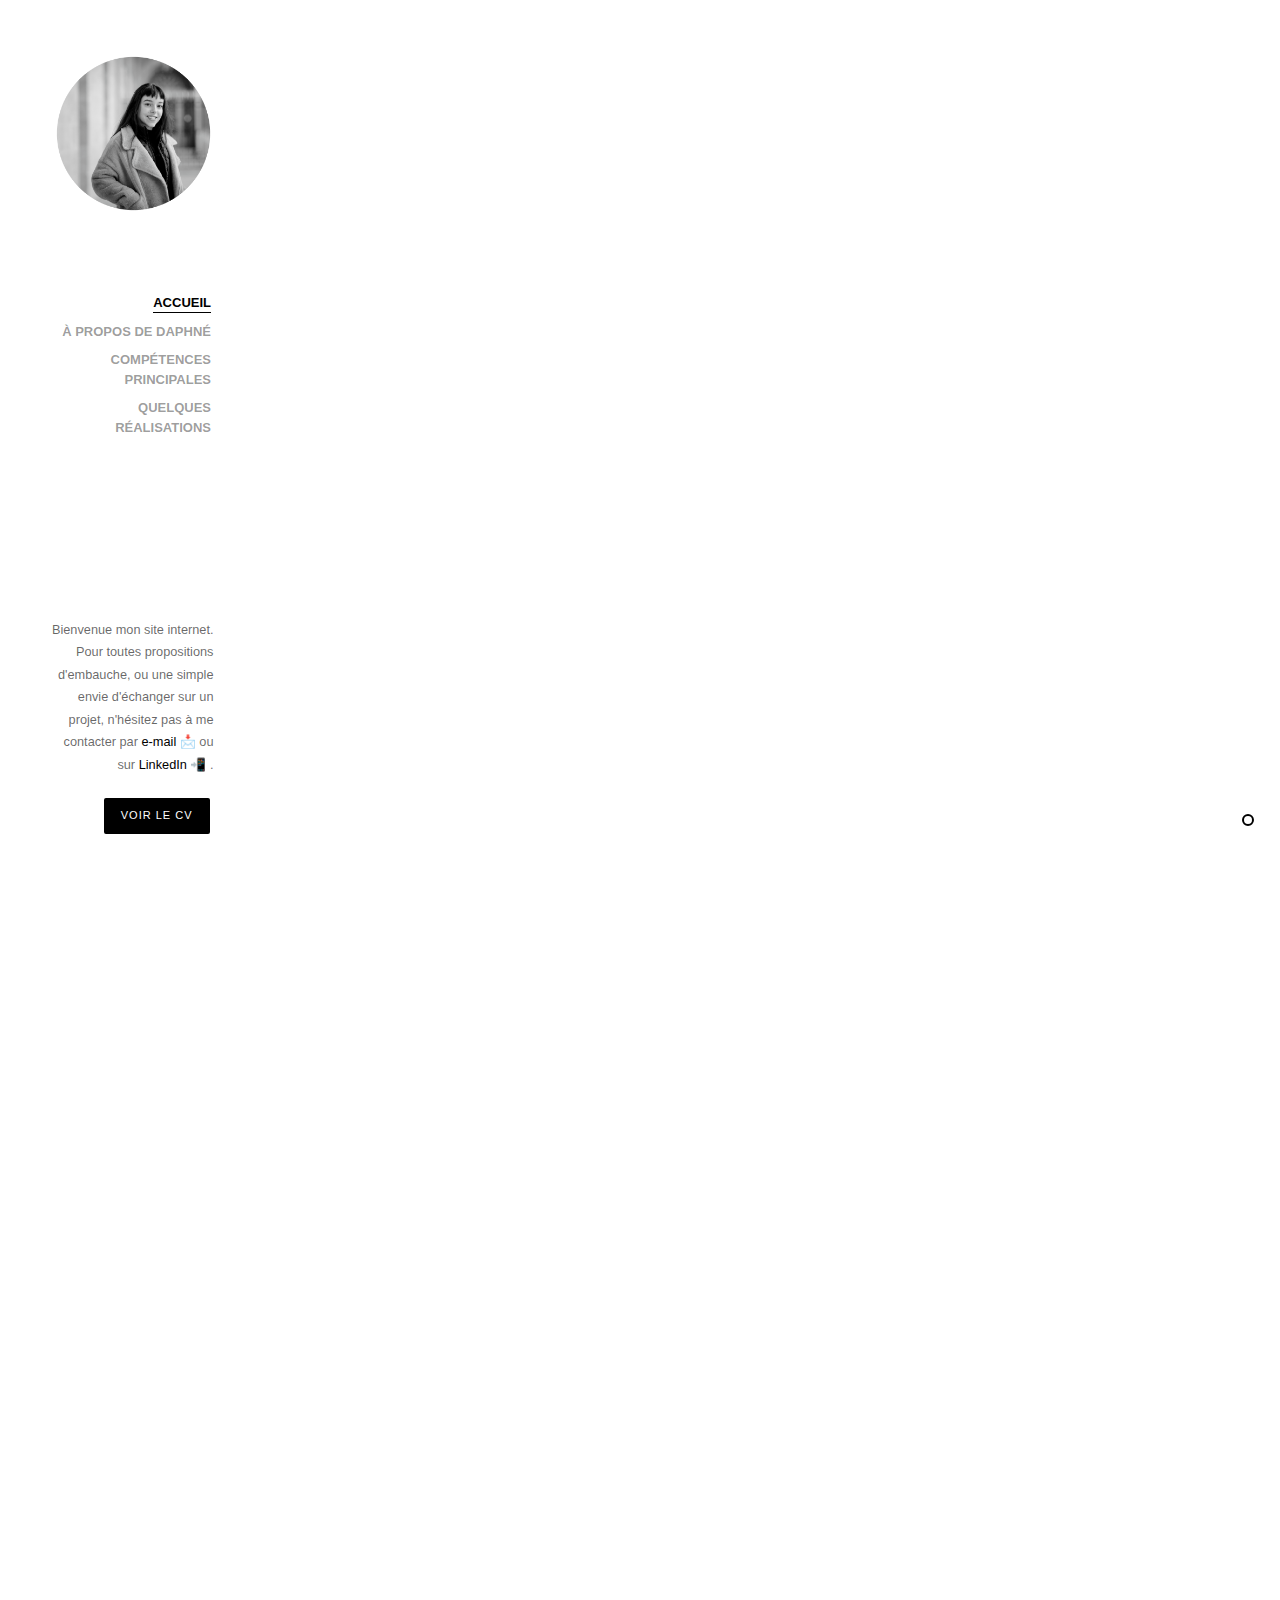
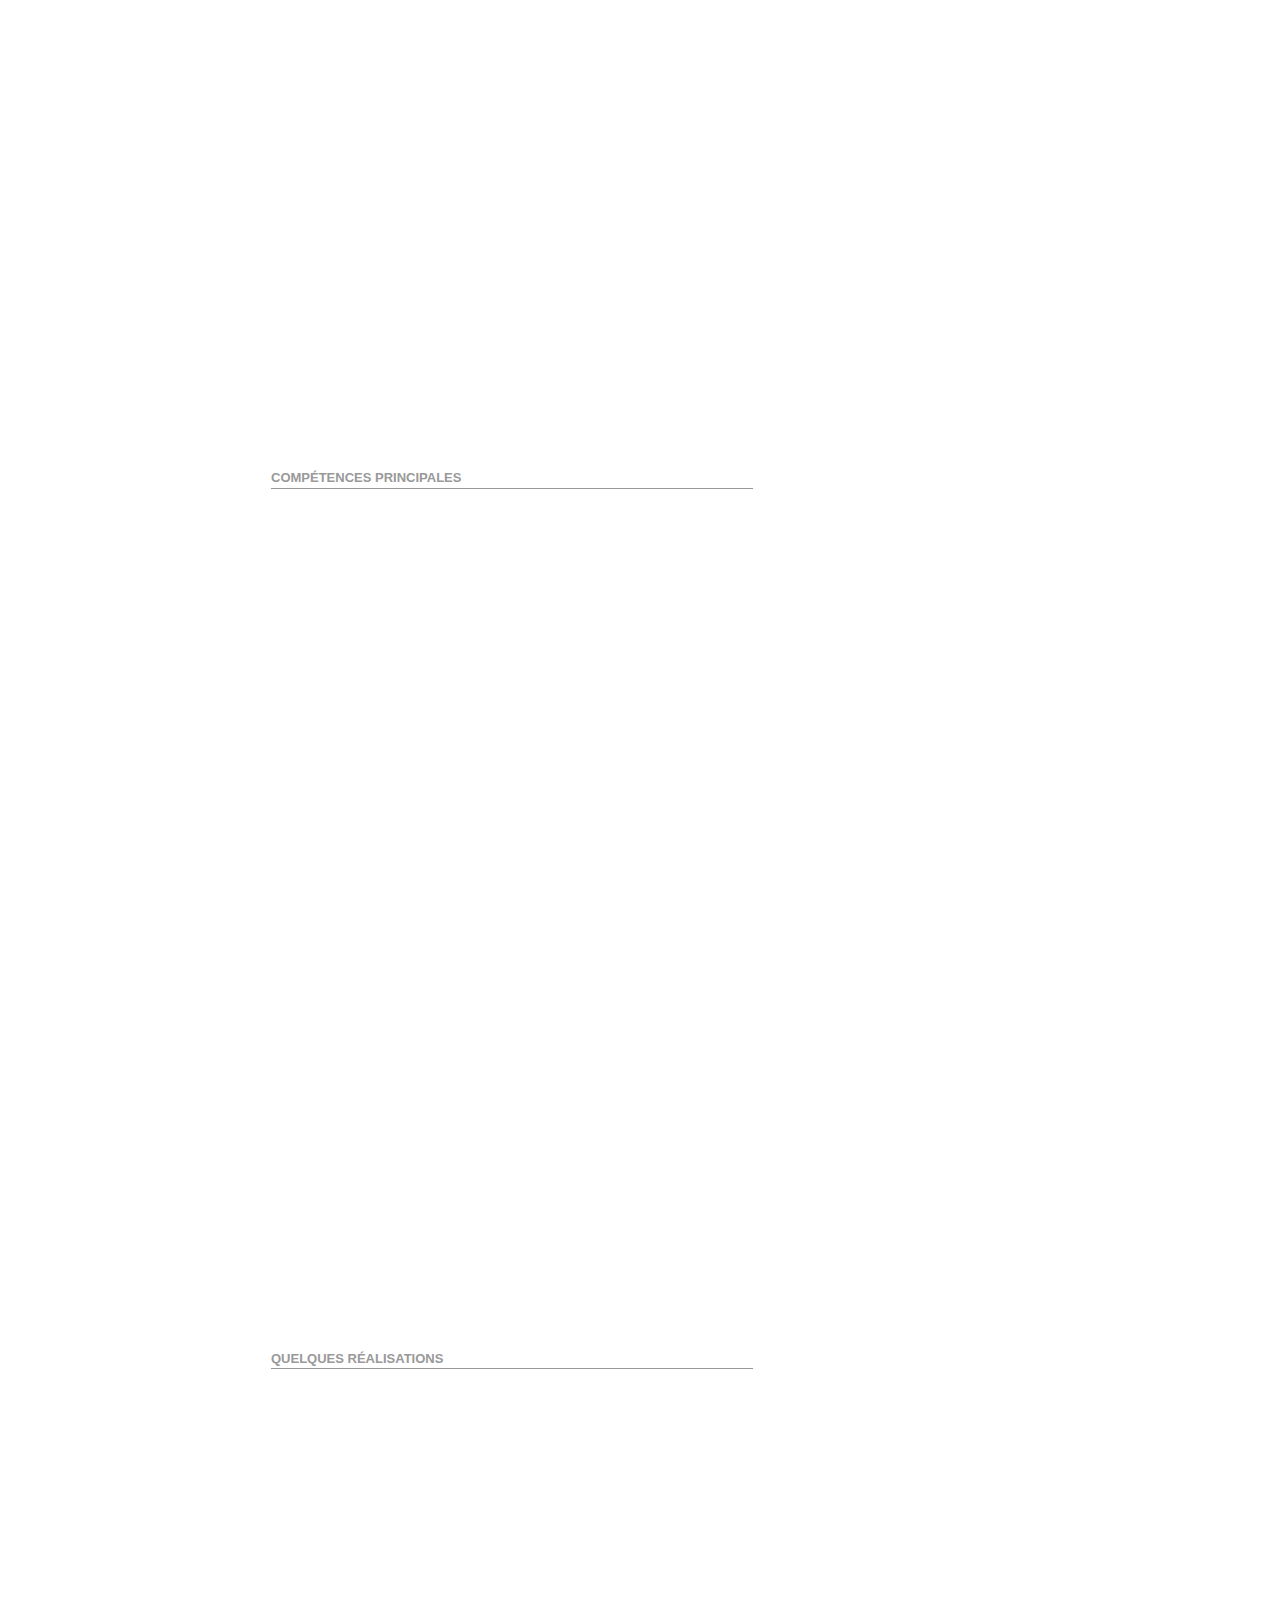
==== commit b1e999db: "daphne" ====
--- a/index.html
+++ b/index.html
@@ -3,7 +3,7 @@
 	<head>
 	<meta charset="utf-8">
 	<meta http-equiv="X-UA-Compatible" content="IE=edge">
-	<title>Daphné - Home</title>
+	<title>Daphné - Accueil</title>
 	<meta name="viewport" content="width=device-width, initial-scale=1">
 	<meta name="description" content="" />
 	<meta name="keywords" content="" />
@@ -48,19 +48,21 @@
 	<div id="colorlib-page">
 		<a href="#" class="js-colorlib-nav-toggle colorlib-nav-toggle"><i></i></a>
 		<aside id="colorlib-aside" role="complementary" class="border js-fullheight">
-			<h1 id="colorlib-logo"><a href="index.html"><img src="images/logo-square-daphne-bardel.jpg" class="img-responsive" alt=" logo site daphne bardel"></a></h1>
+			<h1 id="colorlib-logo"><a href="index.html"><img src="images/daphne-bardel-communication.png" class="img-responsive" alt="photo-site-daphne-bardel"></a></h1>
 			<nav id="colorlib-main-menu" role="navigation">
 				<ul>
-					<li class="colorlib-active"><a href="index.html">Home</a></li>
-					<li><a href="works.html">Works</a></li>
-					<li><a href="about.html">About</a></li>
-					<li><a href="skills.html">Skills</a></li>
-					<li><a href="contact.html">Contact</a></li>
+					<li class="colorlib-active"><a href="index.html">accueil</a></li>
+					<li><a href="about.html">À propos de Daphné</a></li>
+					<li><a href="skills.html">compétences principales</a></li>
+					<li><a href="works.html">quelques réalisations</a></li>
+					<!--<li><a href="contact.html">Contact</a></li>
+					-->
 				</ul>
 			</nav>
 
 			<div class="colorlib-footer">
-				<p><small>Welcome on <a href="about.html">daphné bardel</a> website. Feel free to contact me by <a href="mailto:daphnebardel@outlook.com" target="_blank">e-mail</a> or on <a href="https://www.linkedin.com/in/daphn%C3%A9-bardel-70370b151/" target="_blank">social media</a>.</small></p>
+				<p><small>Bienvenue mon site internet. Pour toutes propositions d'embauche, ou une simple envie d'échanger sur un projet, n'hésitez pas à me contacter par <a href="mailto:daphnebardel@outlook.com" target="_blank">e-mail 📩 </a> ou sur <a href="https://www.linkedin.com/in/daphn%C3%A9-bardel-70370b151/" target="_blank">LinkedIn 📲 </a>.</small></p>
+				<p><a href="images/daphne-bardel-cv.pdf" class="btn btn-primary" target="_blank">Voir le CV</a></p>
 				<ul>
 					<!--
 					<li><a href="#"><i class="icon-facebook2"></i></a></li>
@@ -80,16 +82,16 @@
 			<aside id="colorlib-hero" class="js-fullheight">
 				<div class="flexslider js-fullheight">
 					<ul class="slides">
-				   	<li style="background-image: url(images/mockup-mobile-app-1.jpg);">
+					<li style="background-image: url(images/agence-weber-montage.jpg);">
 				   		<div class="overlay"></div>
 				   		<div class="container-fluid">
 				   			<div class="row">
 					   			<div class="col-md-8 col-md-offset-2 col-md-pull-2 js-fullheight slider-text">
 					   				<div class="slider-text-inner">
 					   					<div class="desc">
-						   					<h1>Webdesign UI/UX</h1>
-												<h2>School project : creation and design of a mobile application.</h2>
-												<p><a class="btn btn-primary btn-learn" href="work-mobile-application-model.html">Learn More<i class="icon-arrow-right3"></i></a></p>
+						   					<h1>Consultante RP Digital</h1>
+												<h2>Chef de projet junior, au pôle digital de l'agence de relations publiques Weber Shandwick.</h2>
+												<p><a class="btn btn-primary btn-learn" href="work-weber.html">En savoir plus <i class="icon-arrow-right3"></i></a></p>
 											</div>
 					   				</div>
 					   			</div>
@@ -103,9 +105,25 @@
 					   			<div class="col-md-8 col-md-offset-2 col-md-pull-2 js-fullheight slider-text">
 					   				<div class="slider-text-inner">
 					   					<div class="desc">
-						   					<h1>Project Management</h1>
-						   					<h2>Strategic thinking and event organisation for Fretly during the lauch of its service and for the participation at a trade fair.</h2>
-												<p><a class="btn btn-primary btn-learn" href="work-fretly.html">Learn More<i class="icon-arrow-right3"></i></a></p>
+						   					<h1>Chargée de communication 360</h1>
+						   					<h2>Conseil stratégique et gestion de projet pour la start-up Fretly, à l'occasion du lancement du service, et pour la participation à un événement BtoB.</h2>
+												<p><a class="btn btn-primary btn-learn" href="work-fretly.html">En savoir plus <i class="icon-arrow-right3"></i></a></p>
+											</div>
+					   				</div>
+					   			</div>
+					   		</div>
+				   		</div>
+				   	</li>
+				   	<li style="background-image: url(images/mockup-mobile-app-1.jpg);">
+				   		<div class="overlay"></div>
+				   		<div class="container-fluid">
+				   			<div class="row">
+					   			<div class="col-md-8 col-md-offset-2 col-md-pull-2 js-fullheight slider-text">
+					   				<div class="slider-text-inner">
+					   					<div class="desc">
+						   					<h1>Webdesigner UI/UX</h1>
+												<h2>Projet scolaire : création d'une application mobile gratuite répertoriant les équipements sportifs à proximité.</h2>
+												<p><a class="btn btn-primary btn-learn" href="work-mobile-application-model.html">En savoir plus <i class="icon-arrow-right3"></i></a></p>
 											</div>
 					   				</div>
 					   			</div>
@@ -144,53 +162,50 @@
 						</div>
 						<div class="col-md-6 animate-box" data-animate-effect="fadeInLeft">
 							<div class="about-desc">
-								<span class="heading-meta">Me, Myself &amp; I</span>
-								<h3>I'm Daphné BARDEL, 21 yo</h3>
-								<p>Born in Annecy, I studied communication in Lyon for three years. Then, I came up to Paris, and got a master's degree in event management and public relations. <!--I'm looking for a company to complete my training within a work/study training program and, eventually, continue full time.-->Now, I intend to specialize within a final master's degree in <strong>music marketing and artistic production</strong>. I would like to join a team, to develop creative and engaging projects, <strong>on a work/study training program</strong>.</p>
+								<span class="heading-meta">à propos de daphné</span>
+								<h3>Passionnée, sérieuse et engagée.</h3>
+								<p>Mes diverses expériences en communication m'ont donné l'occasion d'approfondir mes compétences en <strong>communication digitale</strong> et <strong>gestion de projet</strong>. Ayant récemment obtenu un Master spécialisé en événementiel et relations publiques, j'aimerais concrétiser mon apprentissage à travers des <strong> projets artistiques et/ou événementiels</strong>.<br>
+								<br>Je recherche un contrat professionnel/d'apprentissage en alternance afin d'intégrer le Master marketing muscial et production artistique (5ème et dernière année d'études). N'hésitez pas à <a href="mailto:daphnebardel@outlook.com" target="_blank">me contacter</a>.  📩<br><br></p>
 							</div>
 							<div class="fancy-collapse-panel">
 								<div class="panel-group" id="accordion" role="tablist" aria-multiselectable="true">
 									<div class="panel panel-default">
 									    <div class="panel-heading" role="tab" id="headingOne">
 									        <h4 class="panel-title">
-									            <a data-toggle="collapse" data-parent="#accordion" href="#collapseOne" aria-expanded="true" aria-controls="collapseOne">What am I doing ?
+									            <a data-toggle="collapse" data-parent="#accordion" href="#collapseOne" aria-expanded="true" aria-controls="collapseOne">Passionnée ?
 									            </a>
 									        </h4>
 									    </div>
 									    <div id="collapseOne" class="panel-collapse collapse in" role="tabpanel" aria-labelledby="headingOne">
-									         <div class="panel-body">
-									         		<p>I'm doing an internship at a public relations agency, named Weber Shandwick.
-									         		Also looking for a company to start a work/study program in Paris next october. Feel free to contact me.</p>
-									        </div>
+									    	 <div class="panel-body">
+									            <p>Passionnée de Communication, je suis également passionnée d'Art, plus particulièrement des mouvements contemporains et du hip-hop. J'apprécie la richesse culturelle de Paris, avec ses expositions, ses événements musicaux et ses événements de danse.</p>
+									         </div>
 									    </div>
 									</div>
 									<div class="panel panel-default">
 									    <div class="panel-heading" role="tab" id="headingTwo">
 									        <h4 class="panel-title">
-									            <a class="collapsed" data-toggle="collapse" data-parent="#accordion" href="#collapseTwo" aria-expanded="false" aria-controls="collapseTwo">Hobbies
+									            <a class="collapsed" data-toggle="collapse" data-parent="#accordion" href="#collapseTwo" aria-expanded="false" aria-controls="collapseTwo">Sérieuse ?
 									            </a>
 									        </h4>
 									    </div>
 									    <div id="collapseTwo" class="panel-collapse collapse" role="tabpanel" aria-labelledby="headingTwo">
 									        <div class="panel-body">
-									            <ul>
-														<li>I've been practicing hip hop for 7 years in various institute. Mixing sport and art, dance is an universal way to spread energy, emotions and ideas.</li>
-														<!--<li> I like video production and spend a lot of time watching movies, series, advertisements, cartoons, rap videos and dance videos.</li>-->
-														<li> I'm interrested in art, in every ways. Exhibitions, literature, events: I need to diversify my sources of inspirations in order to keep my mind active.</li>
-													</ul>	
-									         </div>
+									         		<p>Après un bacclauréat scientifique à Annecy, j'ai déménagé à Lyon pour suivre des études en Communication. J'ai obtenu mon BTS Communication (Bac +2) à Sup de Pub, ainsi qu'un Bachelor en marketing digital et medias sociaux (Bac +3) à l'Inseec U Digital. Aujourd'hui à Paris, détentrice d'un Master spécialisé en événementiel et relations publiques (Bac +4), je souhaite rejoindre une équipe de professionnels pour donner vie à des projets engageants et créatifs !</p>
+									        </div>
 									    </div>
 									</div>
 									<div class="panel panel-default">
 									    <div class="panel-heading" role="tab" id="headingThree">
 									        <h4 class="panel-title">
-									            <a class="collapsed" data-toggle="collapse" data-parent="#accordion" href="#collapseThree" aria-expanded="false" aria-controls="collapseThree">Lifestyle
+									            <a class="collapsed" data-toggle="collapse" data-parent="#accordion" href="#collapseThree" aria-expanded="false" aria-controls="collapseThree">Engagée ?
 									            </a>
 									        </h4>
 									    </div>
 									    <div id="collapseThree" class="panel-collapse collapse" role="tabpanel" aria-labelledby="headingThree">
 									        <div class="panel-body">
-									            <p>I care about environmental issues. Convinced that little acts have big impact: I buy local food, use public transport, avoid wasting, and simply throw waste into green and yellow bins.<br> I try to follow news from Greenpeace and other media about climate change, nature and environment.</p>
+									            <p>Pendant mes quatre ans d'études et de stages, j'étais impliquée dans des projets radicalement différents, mais toujours avec la même ardeur. Le travail en équipe, avec la complémentarité des compétences et les brainstormings créatifs, ont toujours été pour moi une grande source de motivation. <!--Convaincue que les petits actes peuvent opérer de grands changements, j'agis à mon échelle individuelle pour adopter des habitudes respectueuses de l'environnement. Aussi, j'aime informer et m'informer des nouvelles solutions écologiques, auprès de personnes intéressées par ce sujet.-->
+									            <br></p>
 												<!-- 2 colones de texte
 									            <div class="row">
 										      		<div class="col-md-6">
@@ -215,8 +230,8 @@
 				<div class="container-fluid">
 					<div class="row">
 						<div class="col-md-6 col-md-offset-3 col-md-pull-3">
-							<span class="heading-meta">What I do</span>
-							<h2 class="colorlib-heading animate-box" data-animate-effect="fadeInLeft">Main skills &amp; favorite software</h2>
+							<span class="heading-meta">Compétences principales</span>
+							<h2 class="colorlib-heading animate-box" data-animate-effect="fadeInLeft">J'aime la polyalence de la gestion de projet : de la stratégie à la relation client, en passant par la performance, l'opérationnel et la création.</h2>
 						</div>
 					</div>
 					<div class="row">
@@ -226,8 +241,8 @@
 									<i class="icon-input-checked"></i>
 								</div>
 								<div class="colorlib-text">
-									<h3>Project management</h3>
-									<p>Scheduling, budget management, monitoring of the production. Helped by Excel, Microsoft Teams, and Slack.</p>
+									<h3>Gestion de projet</h3>
+									<p>Réalisation de calendriers, gestion du budget, suivi de la production (chaîne graphique) et relations prestataires.</p>
 								</div>
 							</div>
 
@@ -236,8 +251,8 @@
 									<i class="icon-lightbulb"></i>
 								</div>
 								<div class="colorlib-text">
-									<h3>Creative Strategy</h3>
-									<p>Context analysis, benchmarking and thinking to define the main idea or the narrative arc in a project.</p>
+									<h3>Stratégie créative</h3>
+									<p>Analyse du contexte, benchmarking et reflexion de groupe pour définir le concept ou le fil conducteur du projet.</p>
 								</div>
 							</div>
 
@@ -246,8 +261,8 @@
 									<i class="icon-code-outline"></i>
 								</div>
 								<div class="colorlib-text">
-									<h3>Web Development</h3>
-									<p>Knowledge of HTML, CSS and basic concepts of JavaScript.</p>
+									<h3>Développement Web</h3>
+									<p>Connaissance des languages HTML, CSS et des concepts de base du JavaScript.</p>
 								</div>
 							</div>
 						</div>
@@ -258,8 +273,8 @@
 									<i class="icon-thumbs-up"></i>
 								</div>
 								<div class="colorlib-text">
-									<h3>Social Media</h3>
-									<p>I'm fully comfortable on social media like Youtube, Facebook, Instagram, LinkedIn, Snapchat, Twitter, Pinterest, Behance etc.</p>
+									<h3>Réseaux Sociaux</h3>
+									<p>Maîtrise des réseaux sociaux tels que LinkedIn, Youtube, Instagram, Snapchat, Twitter, ou encore, TikTok.</p>
 								</div>
 							</div>
 
@@ -268,8 +283,8 @@
 									<i class="icon-video-outline"></i>
 								</div>
 								<div class="colorlib-text">
-									<h3>Video</h3>
-									<p>Video editing and motion design on After Effects, Premiere Pro and iMovie.</p>
+									<h3>Visuels et vidéos</h3>
+									<p>Création de visuels (Illustrator, Canva), montage vidéo (Premiere Pro and iMovie) et motion design (After Effects).</p>
 								</div>
 							</div>
 
@@ -278,8 +293,8 @@
 									<i class="icon-pen"></i>
 								</div>
 								<div class="colorlib-text">
-									<h3>Copywriting</h3>
-									<p>Baseline, catchphrase, blog posts and social media posts. Using keywords and other seo things.</p>
+									<h3>Rédaction</h3>
+									<p>Baseline, phrase d'accroche, article de blog et calendriers éditoriaux. Connaissance des règles SEO.</p>
 								</div>
 							</div>
 						</div>
@@ -291,34 +306,27 @@
 				<div class="container-fluid">
 					<div class="row">
 						<div class="col-md-6 col-md-offset-3 col-md-pull-3">
-							<span class="heading-meta">Portfolio</span>
-							<h2 class="colorlib-heading animate-box" data-animate-effect="fadeInLeft">Recent Work</h2>
-						</div>
-					</div>
-					<div class="row">
+							<span class="heading-meta">Quelques réalisations</span>
+							<h2 class="colorlib-heading animate-box" data-animate-effect="fadeInLeft">Portfolio</h2>
+						</div>
+					</div>
+					<div class="row">
+						<div class="col-md-6 animate-box" data-animate-effect="fadeInLeft">
+							<div class="project" style="background-image: url(images/projet-agence-baltazare-baltabazar.jpg);">
+								<div class="desc">
+									<div class="con">
+										<h3><a href="work-baltazare.html">Communication interne et digitale de l'agence Baltazare.</a></h3>
+										<span>GESTION DE PROJET, MANAGEMENT, BRANDING, WORDING, CRÉATION</span>
+									</div>
+								</div>
+							</div>
+						</div>
 						<div class="col-md-6 animate-box" data-animate-effect="fadeInLeft">
 							<div class="project" style="background-image: url(images/mockup-mobile-app-1.jpg);">
 								<div class="desc">
 									<div class="con">
-										<h3><a href="work-mobile-application-model.html">School project : graphic model for mobile application</a></h3>
-										<span>Webdesign UI/UX</span>
-										<!-- 
-										<p class="icon">
-											<span><a href="#"><i class="icon-share3"></i></a></span>
-											<span><a href="#"><i class="icon-eye"></i> 100</a></span>
-											<span><a href="#"><i class="icon-heart"></i> 49</a></span>
-										</p>
-										-->
-									</div>
-								</div>
-							</div>
-						</div>
-						<div class="col-md-6 animate-box" data-animate-effect="fadeInLeft">
-							<div class="project" style="background-image: url(images/studio-sims-logo.png);">
-								<div class="desc">
-									<div class="con">
-										<h3><a href="work-studio-sims.html">Logo creation for Studio Sims</a></h3>
-										<span>Logo, Branding</span>
+										<h3><a href="work-mobile-application-model.html">Projet scolaire : création d'une application mobile gratuite répertoriant les équipements sportifs à proximité.</a></h3>
+										<span>WEBDESIGN UI/UX, DIRECTION ARTISTIQUE, BRANDING, WORDING, CRÉATION</span>
 									</div>
 								</div>
 							</div>
--- a/css/style.css
+++ b/css/style.css
@@ -5,6 +5,7 @@
   font-weight: normal;
   font-style: normal; }
 
+/* =========ANCIENNE TYPO=========
 @font-face {
     font-family: 'eurofurence_lightregular';
     src: url('../fonts/eurofurence light/eurof35-webfont.woff2') format('woff2'),
@@ -13,6 +14,17 @@
     font-style: normal;
 
 }
+*/
+
+@font-face {
+    font-family: 'Roboto';
+    src: url('../fonts/eurofurence light/eurof35-webfont.woff2') format('woff2'),
+         url('../fonts/eurofurence light/eurof35-webfont.woff') format('woff');
+    font-weight: normal;
+    font-style: normal;
+
+}
+
 
 /* =======================================================
 *
@@ -20,6 +32,8 @@
 *	Edit this section
 *
 * ======================================================= */
+
+/* =========ANCIENNE TYPO=========
 body {
   font-family: "Quicksand", Arial, sans-serif;
   font-weight: 400;
@@ -29,52 +43,73 @@
   @media screen and (max-width: 992px) {
     body {
       font-size: 16px; } }
+*/
+
+body {
+  font-family: "Roboto", Arial, sans-serif;
+  font-weight: 400;
+  font-style: normal;
+  font-size: 15px;
+  line-height: 1.5;
+  color: rgba(0, 0, 0, 0.9); }
+  @media screen and (max-width: 992px) {
+    body {
+      font-size: 15px; } }
 
 a {
-  color: #394BBB;
+  color: #000000;
   -webkit-transition: 0.5s;
   -o-transition: 0.5s;
   transition: 0.5s; }
   a:hover, a:active, a:focus {
-    color: #394BBB;
+    color: #000000;
     outline: none;
     text-decoration: none !important; }
 
 p {
   margin-bottom: 1.5em; }
 
+/*
+p.bordure {
+border-top:1px solid black;
+} */
+
 h1, h2, h3, h4, h5, h6 {
   color: #000;
-  font-family: "Quicksand", Arial, sans-serif;
-  font-weight: 400;
+  font-family: "Work Sans", Arial, sans-serif;
+  font-weight: bolder;
+  font-style: normal;
   margin: 0 0 30px 0; }
+
+
 
 figure {
   margin-bottom: 2.5em;
   float: left;
   width: 100%; }
   figure figcaption {
-    font-size: 16px;
+    font-size: 15px;
     width: 80%;
     margin: 20px auto 0px auto;
     color: #b3b3b3;
     font-style: italic;
-    font-family: "Quicksand", Arial, sans-serif; }
+    font-family: "Roboto", Arial, sans-serif;
+     }
     @media screen and (max-width: 480px) {
       figure figcaption {
         width: 100%; } }
 
 ::-webkit-selection {
   color: #fff;
-  background: #394BBB; }
+  background: #000000; }
 
 ::-moz-selection {
   color: #fff;
-  background: #394BBB; }
+  background: #000000; }
 
 ::selection {
   color: #fff;
-  background: #394BBB; }
+  background: #000000; }
 
 #colorlib-page {
   width: 100%;
@@ -113,21 +148,21 @@
     text-align: right;
     font-weight: 400;
     font-size: 22px;
-    text-transform: uppercase;
+    text-transform: none;
     margin-bottom: 3em;
     display: block;
     width: 100%; }
-    @media screen and (max-width: 768px) {
+    @media screen and (max-width: 768px) and (height: 100%){
       #colorlib-aside #colorlib-logo {
         margin-bottom: 1em; } }
     #colorlib-aside #colorlib-logo a {
       display: inline-block;
       text-align: center;
       background: #fff;
-      padding: .5em 2.5em;
+      padding: 0.5em 0.5em;
       color: #fff;
       letter-spacing: 10px;
-      padding-right: 2.5em; }
+      padding-right: 0em; }
       #colorlib-aside #colorlib-logo a span {
         display: block;
         margin-bottom: 5px;
@@ -140,18 +175,19 @@
       #colorlib-aside #colorlib-main-menu ul {
         margin: 0 0 2em 0; } }
     #colorlib-aside #colorlib-main-menu ul li {
-      margin: 0 0 10px 0;
+      margin: 0 0 9px 0;
       padding: 0;
       list-style: none;
-      font-size: 12px;
-      font-weight: 700;
-      text-transform: uppercase;}
+      font-size: 13px;
+      text-transform: uppercase;
+    }
       #colorlib-aside #colorlib-main-menu ul li a {
         color: rgba(0, 0, 0, 0.4);
         text-decoration: none;
         position: relative;
         padding: 10px 0;
-        font-family: Futura, "Trebuchet MS", Arial, sans-serif;
+        font-family: "Work Sans", Arial, sans-serif;
+        font-weight: bold;
         font-style: normal;
         font-variant: normal;
         -webkit-transition: 0.3s;
@@ -202,7 +238,6 @@
     left: 1.5em;
     font-size: 15px;
     text-align: right;
-    font-weight: 400;
     color: rgba(0, 0, 0, 0.6);
     padding: 0 20px; }
     @media screen and (max-width: 768px) {
@@ -232,7 +267,7 @@
           #colorlib-aside .colorlib-footer ul li a:hover, #colorlib-aside .colorlib-footer ul li a:active, #colorlib-aside .colorlib-footer ul li a:focus {
             text-decoration: none;
             outline: none;
-            color: #394BBB; }
+            color: #000000; }
 
 #colorlib-main {
   width: 80%;
@@ -290,7 +325,7 @@
           #colorlib-hero .flexslider .flex-control-nav li a.flex-active {
             cursor: pointer;
             background: transparent;
-            border: 2px solid #394BBB; }
+            border: 2px solid #000000; }
     #colorlib-hero .flexslider .flex-direction-nav {
       display: none; }
     #colorlib-hero .flexslider .slider-text {
@@ -313,25 +348,29 @@
         @media screen and (max-width: 768px) {
           #colorlib-hero .flexslider .slider-text > .slider-text-inner {
             text-align: center; } }
+
+/* ============ TYPO : TITRE DES PROJETS SUR LES PAGE D'ACCEUIL ============ */
+
         #colorlib-hero .flexslider .slider-text > .slider-text-inner h1, #colorlib-hero .flexslider .slider-text > .slider-text-inner h2 {
           margin: 0;
           padding: 0;
           color: black;
-          font-family: "Quicksand", Arial, sans-serif; }
+          font-family: "Work Sans", Arial, sans-serif;
+          font-weight: bold; }
         #colorlib-hero .flexslider .slider-text > .slider-text-inner h1 {
           margin-bottom: 20px;
           font-size: 44px;
-          line-height: 1.3;
-          font-weight: 300; }
+          line-height: 1.2;
+}
           @media screen and (max-width: 768px) {
             #colorlib-hero .flexslider .slider-text > .slider-text-inner h1 {
               font-size: 28px; } }
         #colorlib-hero .flexslider .slider-text > .slider-text-inner h2 {
           font-size: 18px;
-          line-height: 1.5;
+          line-height: 1.2;
           margin-bottom: 30px;
-          font-weight: 300;
-          font-family: "Quicksand", Arial, sans-serif; }
+          font-weight: normal;
+          font-family: "Roboto", Arial, sans-serif; }
           #colorlib-hero .flexslider .slider-text > .slider-text-inner h2 a {
             color: rgba(247, 89, 64, 0.8);
             border-bottom: 1px solid rgba(247, 89, 64, 0.7); }
@@ -348,7 +387,7 @@
           margin-bottom: 0; }
         #colorlib-hero .flexslider .slider-text > .slider-text-inner .btn {
           font-size: 12px;
-          text-transform: uppercase;
+          text-transform: none;
           letter-spacing: 2px;
           color: #000;
           padding: 10px 15px !important;
@@ -409,15 +448,18 @@
   background-size: cover;
   background-position: center center;
   background-repeat: no-repeat;
-  position: relative; }
+  position: relative;
+  margin: 1em;
+  padding: 1em; }
 
 .colorlib-heading {
-  font-size: 18px;
-  margin-bottom: 4em;
-  font-weight: 500;
-  text-transform: uppercase;
+  font-family: "Work Sans", Arial, sans-serif;
+  font-size: 22px;
+  margin-bottom: 2em;
+  font-weight: 600;
+  text-transform: none;
   letter-spacing: 5px;
-  line-height: 1.8; }
+  line-height: 1.2; }
   .colorlib-heading span {
     display: block; }
   @media screen and (max-width: 768px) {
@@ -425,13 +467,14 @@
       margin-bottom: 1em; } }
 
 .heading-meta {
+  font-family: "Work Sans", Arial, sans-serif;
   margin-bottom: 15px;
   display: block;
-  font-size: 10px;
+  font-size: 13px;
   text-transform: uppercase;
   color: #999999;
-  font-weight: 500;
-  letter-spacing: 5px; }
+  font-weight: 600;
+  border-bottom: #999 1px solid;}
 
 .about-img {
   width: 75%;
@@ -448,10 +491,14 @@
     box-shadow: 0px 35px 78px -23px rgba(0, 0, 0, 0.33); }
 
 .about-desc h3 {
-  font-size: 18px;
-  text-transform: uppercase;
+  font-family: "Work Sans", Arial, sans-serif;
+  font-size: 25px;
+  margin-bottom: 2em;
+  font-weight: 600;
+  text-transform: none;
   letter-spacing: 5px;
-  font-weight: 500; }
+  line-height: 1.2; 
+}
 
 .fancy-collapse-panel .panel-default > .panel-heading {
   padding: 0; }
@@ -461,9 +508,9 @@
   display: block;
   width: 100%;
   font-weight: 400;
-  font-size: 14px;
+  font-size: 18px;
   letter-spacing: 1px;
-  text-transform: uppercase;
+  text-transform: none;
   background-color: #000;
   color: #fff;
   position: relative;
@@ -590,8 +637,9 @@
     -o-transition: 0.3s;
     transition: 0.3s; }
     .project .desc .con {
-      padding: 20px;
-      display: block;
+      padding: 20%;
+      display: table-cell;
+      vertical-align: middle;
       position: relative;
       height: 450px; }
       .project .desc .con .icon {
@@ -614,8 +662,8 @@
           font-size: 16px;
           color: #cccccc; }
     .project .desc h3 {
-      font-size: 16px;
-      font-weight: 500;
+      font-size: 18px;
+      font-weight: 400;
       text-transform: uppercase;
       letter-spacing: 1px;
       -webkit-transition: -webkit-transform 0.3s, opacity 0.3s;
@@ -689,6 +737,15 @@
   font-weight: 400;
   text-decoration: underline; }
 
+.project-desc p {
+  font-weight: normal;
+}
+
+.project-desc li {
+  font-weight: normal;
+}
+
+
 .colorlib-lead {
   font-size: 18px;
   line-height: 1.5; }
@@ -770,7 +827,7 @@
     .colorlib-feature .colorlib-icon i {
       display: table-cell;
       vertical-align: middle;
-      color: #394BBB;
+      color: #000000;
       font-size: 40px;
       height: 100px; }
       @media screen and (max-width: 1200px) {
@@ -850,8 +907,8 @@
 .btn {
   margin-right: 4px;
   margin-bottom: 4px;
-  font-family: "Quicksand", Arial, sans-serif;
-  font-size: 12px;
+  font-family: "Roboto", Arial, sans-serif;
+  font-size: 11px;
   font-weight: 400;
   text-transform: uppercase;
   letter-spacing: 1px;
@@ -875,18 +932,18 @@
     outline: none !important; }
 
 .btn-primary {
-  background: #394BBB;
+  background: #000000;
   color: #fff;
-  border: 2px solid #394BBB; }
+  border: 2px solid #000000; }
   .btn-primary:hover, .btn-primary:focus, .btn-primary:active {
     background: #000000 !important;
     border-color: #000000 !important; }
   .btn-primary.btn-outline {
     background: transparent;
-    color: #394BBB;
-    border: 2px solid #394BBB; }
+    color: #000000;
+    border: 2px solid #000000; }
     .btn-primary.btn-outline:hover, .btn-primary.btn-outline:focus, .btn-primary.btn-outline:active {
-      background: #1010E0;
+      background: #000000;
       color: #fff; }
 
 .btn-success {
